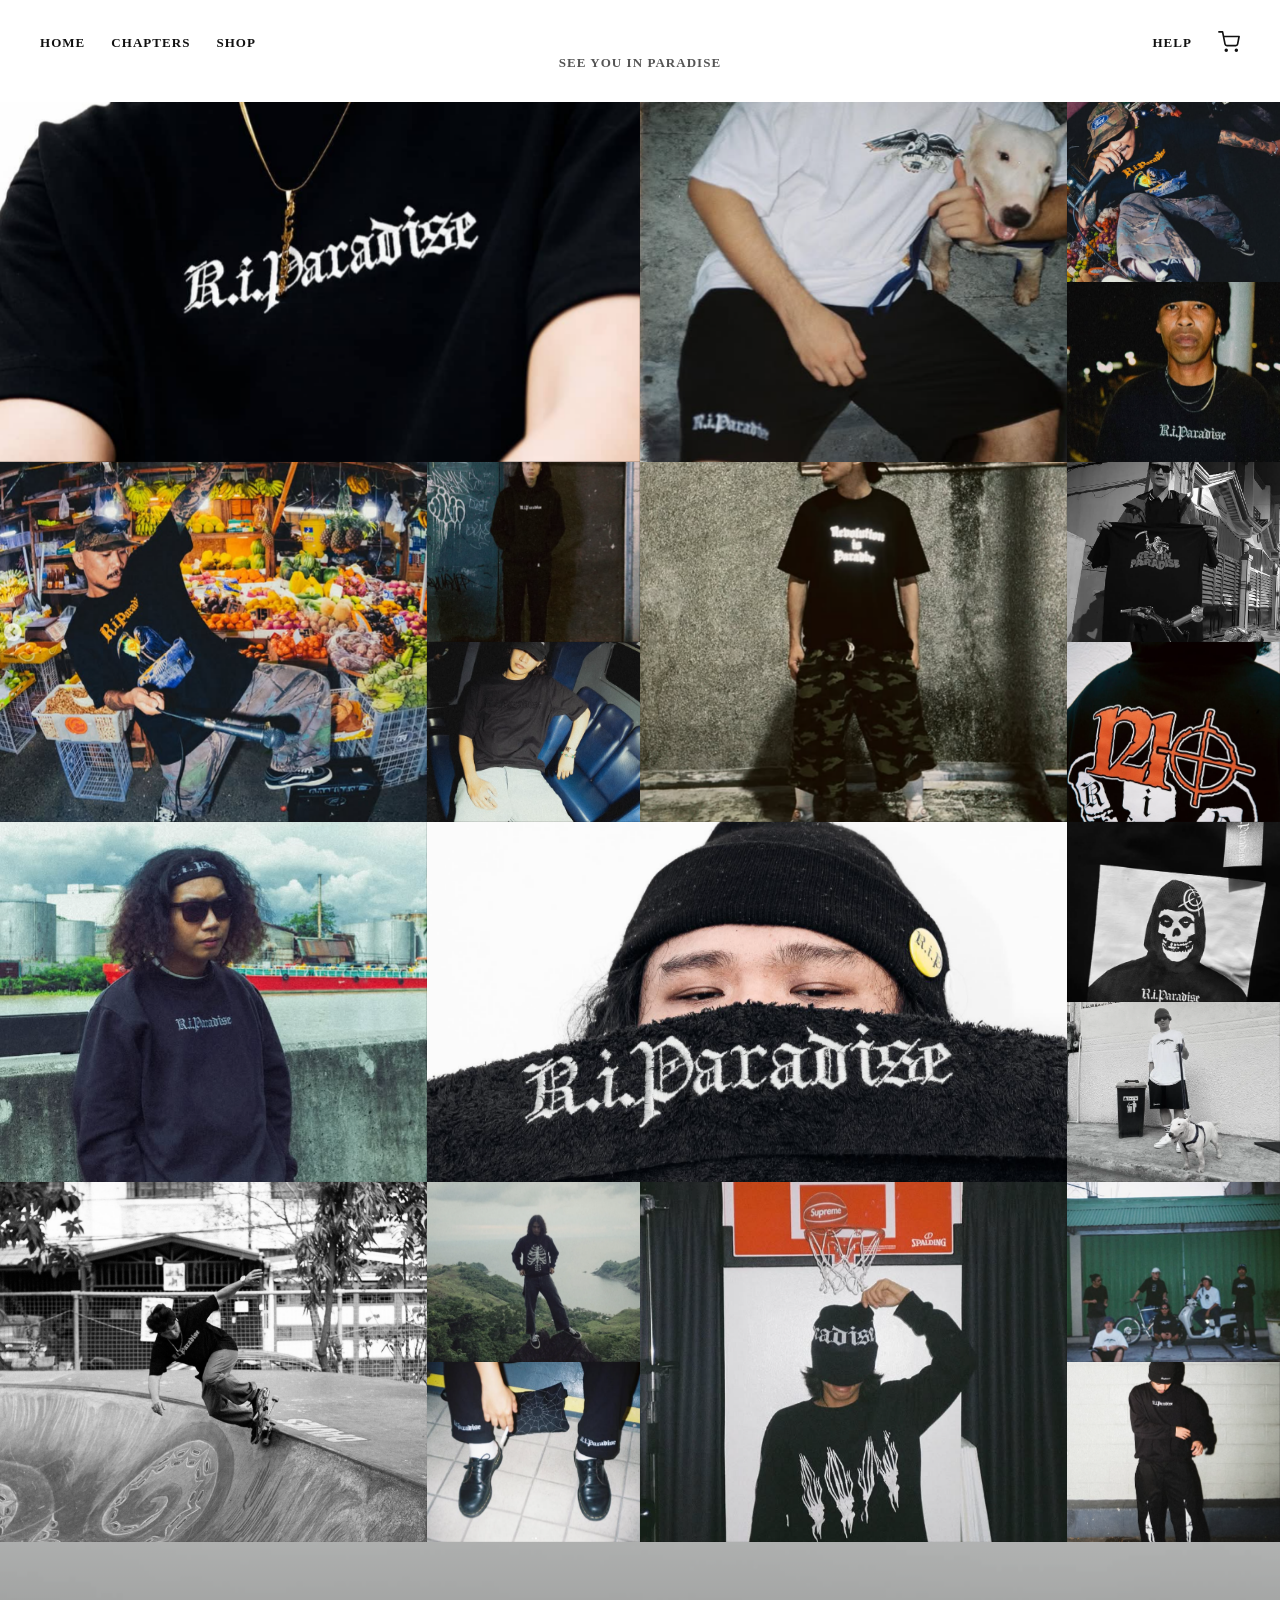
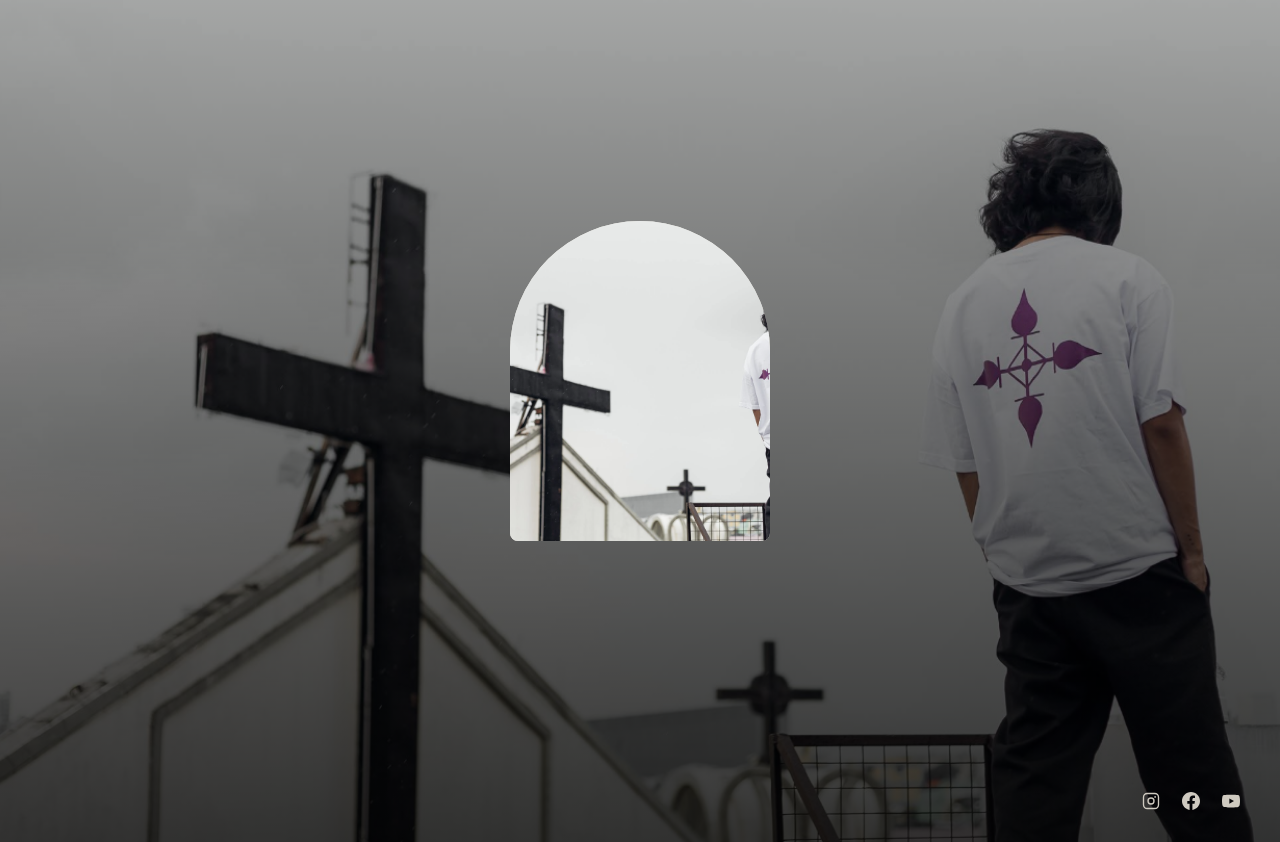
==== chapters.html @ 6c8a5e0b "Initial commit" ====
<!DOCTYPE html>
<html lang="en">
<head>
    <meta charset="UTF-8" />
    <meta name="viewport" content="width=device-width, initial-scale=1.0" />
    <title>CHAPTERS — R.I.PARADISE</title>
    <link rel="stylesheet" href="style.css" />
</head>
<body class="chapters-page">
    
    
    <!-- MANIFESTO -->
    <section class="chapters-manifesto" id="chapters-manifesto">
        <h2 class="chapters-manifesto-title" id="chapters-manifesto-title"></h2>
        <p class="chapters-manifesto-text" id="chapters-manifesto-text"></p>
    </section>
    
    <header class="site-header">
        <!-- Cart icon -->
        <a href="#cart" class="cart-link" aria-label="Cart">
            <svg width="22" height="22" viewBox="0 0 24 24" fill="none" stroke="currentColor" stroke-width="1.8" stroke-linecap="round" stroke-linejoin="round">
                <circle cx="9" cy="21" r="1"></circle>
                <circle cx="20" cy="21" r="1"></circle>
                <path d="M1 1h4l2.68 13.39a2 2 0 0 0 2 1.61h9.72a2 2 0 0 0 2-1.61L23 6H6"></path>
            </svg>
            <span class="cart-count"></span>
        </a>
        
        <!-- HELP (desktop only — before cart) -->
        <a href="help.html" class="help-link">HELP</a>
        
        <!-- Logo (hidden on this page via CSS) -->
        <a href="index.html" class="logo" id="logo"></a>
        
        <!-- Hamburger -->
        <button class="hamburger" id="hamburger" aria-label="Menu">
            <span></span>
            <span></span>
            <span></span>
        </button>
        
        <!-- Nav -->
        <nav class="nav" id="nav"></nav>
    </header>
    
    <main class="chapters-main">
        <div class="gallery-mosaic" id="gallery-mosaic"></div>
    </main>
    
    <!-- IG REEL + PICTURE SECTION -->
    <section class="chapters-media" id="chapters-media">
        <div class="chapters-media-reel" id="chapters-media-reel"></div>
        <div class="chapters-media-image" id="chapters-media-image"></div>
    </section>
    
    <!-- TIMELINE -->
    <section class="chapters-timeline" id="chapters-timeline">
        <div class="chapters-timeline-list" id="chapters-timeline-list"></div>
    </section>
    
    <!-- GALLERY LIGHTBOX -->
    <div class="modal-overlay" id="gallery-lightbox">
        <div class="modal gallery-lightbox-modal">
            <button class="modal-close" id="gallery-lightbox-close">×</button>
            <img id="gallery-lightbox-img" src="" alt="Chapter" />
        </div>
    </div>
    
    <!-- ====================== -->
    <!-- FOOTER THANK YOU       -->
    <!-- (tombstone rubbing)   -->
    <!-- ====================== -->
    <section class="footer-thanks" id="footer-thanks">
        <div class="ft-overlay"></div>
        
        <div class="ft-content">
            <div class="tombstone">
                <div class="tombstone-face">
                    <div class="tombstone-text">
                        <div class="ft-title" id="ft-title"></div>
                        <div class="ft-message" id="ft-message"></div>
                    </div>
                </div>
                <canvas class="tombstone-canvas" id="ft-canvas" width="230" height="270"></canvas>
            </div>
            
            <p class="ft-signature" id="ft-signature"></p>
        </div>
        
        <footer class="site-footer chapters-footer">
            <div class="socials" id="socials"></div>
        </footer>
    </section>
    
    <!-- CART DRAWER -->
    <div class="cart-overlay" id="cart-overlay"></div>
    <aside class="cart-drawer" id="cart-drawer">
        <div class="cart-drawer-header">
            <span class="cart-drawer-title">CART</span>
            <button class="cart-drawer-close" id="cart-drawer-close">×</button>
        </div>
        <div class="cart-items" id="cart-items"></div>
        <div class="cart-footer">
            <div class="cart-subtotal">
                <span>SUBTOTAL</span>
                <span id="cart-subtotal">—</span>
            </div>
            <a href="checkout.html" class="cart-checkout-btn">CHECKOUT</a>
        </div>
    </aside>
    
    <!-- SCROLL TO TOP -->
    <button class="scroll-top-btn" id="scroll-top-btn" aria-label="Back to top">
        <svg width="26" height="26" viewBox="0 0 24 24" fill="none" stroke="currentColor" stroke-width="1.8" stroke-linecap="round" stroke-linejoin="round">
            <line x1="12" y1="19" x2="12" y2="5"></line>
            <polyline points="5 12 12 5 19 12"></polyline>
        </svg>
        <span class="scroll-top-btn-label">TOP</span>
    </button>
    
    <!-- Toast -->
    <div class="toast" id="toast"></div>
    
    <script src="config.js"></script>
    <script src="cart.js"></script>
    <script src="app.js"></script>
</body>
</html>
---- style.css ----
/* ======================
RESET + BASE
====================== */
*, *::before, *::after {
    box-sizing: border-box;
    margin: 0;
    padding: 0;
}

html {
    scroll-behavior: smooth;
}

body {
    font-family: var(--font-body);
    background: var(--bg);
    color: var(--text);
    line-height: 1.4;
    -webkit-font-smoothing: antialiased;
    overflow-x: hidden;
    transition: opacity 0.4s ease-out;
}

body.page-exit {
    opacity: 0;
}

img {
    max-width: 100%;
    display: block;
}

a {
    color: inherit;
    text-decoration: none;
}

/* CSS Variables from config will be injected by JS */
:root {
    --bg: #f7f6f3;
    --text: #111;
    --muted: #555;
    --accent: #111;
    --border: #e5e4e0;
    --font-display: 'Arial Black', 'Helvetica Neue', Helvetica, Arial, sans-serif;
    --font-body: 'Helvetica Neue', Helvetica, Arial, sans-serif;
    --font-oldenglish: 'Times New Roman', Times, Georgia, serif;
}

/* ======================
HEADER (Centered Logo + Right Vertical Nav)
====================== */
.site-header {
    display: grid;
    grid-template-columns: 1fr auto 1fr;
    align-items: start;
    padding: 28px 40px 10px;
    position: relative;
    z-index: 100;
}

/* Logo - dead center */
.logo {
    justify-self: center;
    grid-column: 2;
    display: flex;
    align-items: center;
    justify-content: center;
}

.logo img {
    height: 150px;
    width: auto;
    transition: opacity 0.25s ease;
}

.logo:hover img {
    opacity: 0.7;
}

/* Nav - left side, horizontal */
.nav {
    justify-self: start;
    grid-column: 1;
    grid-row: 1;
    display: flex;
    flex-direction: row;
    align-items: center;
    gap: 26px;
    padding-top: 6px;
}

.nav a {
    font-family: var(--font-oldenglish);
    font-size: 13px;
    font-weight: 600;
    letter-spacing: 0.08em;
    text-transform: uppercase;
    position: relative;
    padding-bottom: 2px;
    transition: color 0.25s ease;
}

.nav a::after {
    content: "";
    position: absolute;
    left: 0;
    bottom: 0;
    width: 0;
    height: 1.5px;
    background: var(--text);
    transition: width 0.3s cubic-bezier(0.25, 0.8, 0.25, 1);
}

.nav a:hover::after {
    width: 100%;
}

/* ======================
LANDING
====================== */
.landing {
    flex: 1;
    display: flex;
    flex-direction: column;
    align-items: center;
    justify-content: flex-start;
    padding: 80px 20px 20px;
    min-height: 0;
    overflow: hidden;
}

.slideshow {
    position: relative;
    width: 100%;
    max-width: 420px;
    aspect-ratio: 1 / 1.15;
    overflow: hidden;
    background: transparent;
}

.slideshow img {
    position: absolute;
    inset: 0;
    width: 100%;
    height: 100%;
    object-fit: cover;
    opacity: 0;
    transition: opacity 0.9s ease;
}

.slideshow img.active {
    opacity: 1;
    z-index: 2;
}

.cta-wrapper {
    margin-top: 40px;     
    text-align: center;
}

.shop-now {
    display: inline-block;
    font-family: var(--font-oldenglish);
    font-size: 16px;
    letter-spacing: 0.14em;
    text-transform: uppercase;
    padding: 6px 0 10px;
    border: none;
    background: transparent;
    color: #888;
    position: relative;
    transition: color 0.3s ease;
}

.shop-now::after {
    content: "";
    position: absolute;
    left: 0;
    bottom: 0;
    width: 100%;
    height: 1px;
    background: #111;
    transform: scaleX(0);
    transform-origin: left center;
    transition: transform 0.35s cubic-bezier(0.25, 0.8, 0.25, 1);
}

.shop-now:hover {
    color: #111;
    background: none;
}

.shop-now:hover::after {
    transform: scaleX(1);
}

/* ======================
FOOTER
====================== */
.site-footer {
    padding: 20px 40px 28px;
}

.chapters-footer {
    position: absolute;
    left: 0;
    right: 0;
    bottom: 0;
    background: transparent;
}

.chapters-footer .socials a {
    color: #cfcac0;
}

.chapters-footer .socials a:hover {
    color: #ffffff;
}

.socials {
    display: flex;
    justify-content: flex-end;
    gap: 22px;
    flex-wrap: wrap;
}

.socials a {
    font-size: 11px;
    font-weight: 600;
    letter-spacing: 0.1em;
    text-transform: uppercase;
    color: var(--muted);
    transition: color 0.25s ease;
}

.socials a:hover {
    color: var(--text);
}

/* ======================
PAGE TRANSITION (smooth)
====================== */
body {
    opacity: 1;
    transition: opacity 0.35s ease;
}

body.fade-out {
    opacity: 0;
}

/* ======================
STORE PAGE
====================== */
.store-page {
    max-width: 1000px;  
    margin: 0 auto;
    padding: 20px 30px 80px;
}
.page-title {
    font-family: var(--font-display);
    font-size: 28px;
    letter-spacing: 0.15em;
    text-align: center;
    margin-bottom: 50px;
    text-transform: uppercase;
}

.product-grid {
    display: grid;
    grid-template-columns: repeat(2, 1fr);
    gap: 40px 30px;
}

.product-card {
    cursor: pointer;
}

.product-info {
    text-align: center;
}

.product-name {
    font-family: var(--font-oldenglish);
    font-size: 14px;
    font-weight: 600;
    letter-spacing: 0.06em;
    text-transform: uppercase;
    margin-bottom: 6px;
}

.product-price {
    font-size: 14px;
    color: var(--muted);
}

/* ===== PRODUCT IMAGE HOVER / TAP ===== */
.product-image-wrap {
    position: relative;
    width: 100%;
    aspect-ratio: 1 / 1;
    overflow: hidden;
    margin-bottom: 16px;
    background: transparent;
}

.product-image-wrap .product-image {
    position: absolute;
    inset: 0;
    width: 100%;
    height: 100%;
    object-fit: cover;
    transition: opacity 0.4s ease;
}

.product-image-wrap .primary {
    opacity: 1;
    z-index: 1;
}

.product-image-wrap .secondary {
    opacity: 0;
    z-index: 2;
}

/* Desktop hover */
@media (hover: hover) and (pointer: fine) {
    .product-card:hover .product-image-wrap.has-hover .primary {
        opacity: 0;
    }
    .product-card:hover .product-image-wrap.has-hover .secondary {
        opacity: 1;
    }
}

/* Mobile tap */
.product-image-wrap.show-secondary .primary {
    opacity: 0;
}
.product-image-wrap.show-secondary .secondary {
    opacity: 1;
}

/* ======================
MODAL BASE
====================== */
.modal-overlay {
    position: fixed;
    inset: 0;
    background: rgba(0, 0, 0, 0.5);
    display: flex;
    align-items: center;
    justify-content: center;
    z-index: 1000;
    opacity: 0;
    visibility: hidden;
    transition: opacity 0.3s ease, visibility 0.3s ease;
    padding: 20px;
}

.modal-overlay.active {
    opacity: 1;
    visibility: visible;
}

.modal {
    background: var(--bg);
    position: relative;
    max-height: 90vh;
    overflow-y: auto;
    transform: translateY(18px);
    transition: transform 0.35s cubic-bezier(0.25, 0.8, 0.25, 1);
}

.modal-overlay.active .modal {
    transform: translateY(0);
}

.modal-close {
    position: absolute;
    top: 14px;
    right: 18px;
    background: none;
    border: none;
    font-size: 28px;
    cursor: pointer;
    line-height: 1;
    color: var(--text);
    z-index: 10;
    transition: opacity 0.2s ease;
}

.modal-close:hover {
    opacity: 0.55;
}

/* ======================
PRODUCT DETAIL MODAL
====================== */
.product-modal {
    width: 100%;
    max-width: 920px;
    padding: 50px 40px 40px;
}

.product-detail {
    display: grid;
    grid-template-columns: 1fr 1fr;
    gap: 50px;
    align-items: start;
}

.product-detail-image img {
    width: 100%;
    display: block;
}

.product-detail-info {
    padding-top: 10px;
}

.pd-brand {
    font-family: var(--font-display);
    font-size: 22px;
    letter-spacing: 0.04em;
    margin-bottom: 6px;
}

.pd-name {
    font-family: var(--font-display);
    font-size: 20px;
    letter-spacing: 0.04em;
    text-transform: uppercase;
    margin-bottom: 18px;
    line-height: 1.25;
}

.pd-price {
    font-size: 18px;
    margin-bottom: 22px;
}

.pd-size-wrapper {
    margin-bottom: 18px;
}

.pd-size {
    width: 140px;
    padding: 10px 12px;
    font-size: 14px;
    border: 1px solid #ccc;
    background: #fff;
    cursor: pointer;
    appearance: none;
    background-image: url("data:image/svg+xml,%3Csvg xmlns='http://www.w3.org/2000/svg' width='12' height='8' viewBox='0 0 12 8'%3E%3Cpath fill='%23333' d='M1 1l5 5 5-5'/%3E%3C/svg%3E");
    background-repeat: no-repeat;
    background-position: right 12px center;
}

.pd-add-to-cart {
    display: block;
    width: 100%;
    max-width: 220px;
    padding: 14px 20px;
    background: #111;
    color: #fff;
    border: none;
    font-family: var(--font-body);
    font-size: 13px;
    font-weight: 700;
    letter-spacing: 0.12em;
    text-transform: uppercase;
    cursor: pointer;
    transition: background 0.25s ease, transform 0.2s ease;
    margin-bottom: 16px;
}

.pd-add-to-cart:hover {
    background: #333;
}

.pd-size-chart-btn {
    display: inline-block;
    background: none;
    border: none;
    font-size: 13px;
    font-weight: 600;
    letter-spacing: 0.06em;
    text-decoration: underline;
    cursor: pointer;
    color: var(--text);
    margin-bottom: 28px;
    padding: 0;
    transition: opacity 0.2s ease;
}

.pd-size-chart-btn:hover {
    opacity: 0.6;
}

.pd-description {
    font-size: 13px;
    line-height: 1.55;
    color: var(--muted);
    max-width: 320px;
    text-transform: uppercase;
    letter-spacing: 0.03em;
}

/* ======================
SIZE CHART MODAL
====================== */
.size-modal {
    width: 100%;
    max-width: 560px;
    padding: 40px 32px 32px;
}

.modal-title {
    font-family: var(--font-display);
    font-size: 16px;
    letter-spacing: 0.1em;
    text-transform: uppercase;
    margin-bottom: 24px;
    text-align: center;
}

.size-chart-table {
    width: 100%;
    border-collapse: collapse;
    font-size: 13px;
    margin-bottom: 24px;
}

.size-chart-table th,
.size-chart-table td {
    padding: 11px 8px;
    text-align: center;
    border-bottom: 1px solid var(--border);
}

.size-chart-table th {
    font-weight: 700;
    letter-spacing: 0.05em;
    text-transform: uppercase;
    font-size: 11px;
}

.size-chart-table th:nth-child(2) { color: #c0392b; }
.size-chart-table th:nth-child(3) { color: #2980b9; }
.size-chart-table th:nth-child(4) { color: #27ae60; }

.size-chart-image img {
    width: 100%;
    max-width: 420px;
    margin: 0 auto;
    display: block;
}

/* ======================
HAMBURGER + MOBILE NAV
====================== */
.hamburger {
    display: none;
    flex-direction: column;
    justify-content: space-between;
    width: 24px;
    height: 18px;
    cursor: pointer;
    z-index: 200;
    background: none;
    border: none;
    padding: 0;
}

.hamburger span {
    display: block;
    width: 100%;
    height: 2px;
    background: var(--text);
    transition: all 0.3s ease;
}

.hamburger.active span:nth-child(1) {
    transform: translateY(8px) rotate(45deg);
}

.hamburger.active span:nth-child(2) {
    opacity: 0;
}

.hamburger.active span:nth-child(3) {
    transform: translateY(-8px) rotate(-45deg);
}

/* Cart icon — top right */
.cart-link {
    position: relative;
    grid-column: 3;
    grid-row: 1;
    justify-self: end;
    display: flex;
    align-items: center;
    padding-top: 3px;
    transition: opacity 0.25s ease;
}

.cart-link:hover {
    opacity: 0.6;
}

/* Cart badge count */
.cart-count {
    position: absolute;
    top: -6px;
    right: -10px;
    min-width: 16px;
    height: 16px;
    padding: 0 4px;
    border-radius: 999px;
    background: var(--text);
    color: var(--bg);
    font-size: 10px;
    font-weight: 700;
    display: none;
    align-items: center;
    justify-content: center;
}

.cart-count.show {
    display: flex;
}

/* ======================
LANDING PAGE - NO SCROLL
====================== */
.landing-page {
    height: 100vh;
    overflow: hidden;
    display: flex;
    flex-direction: column;
}

/* Right vertical nav */
.side-nav {
    position: fixed;
    top: 40px;
    right: 40px;
    display: flex;
    flex-direction: column;
    align-items: flex-end;
    gap: 16px;
    z-index: 100;
}

.side-nav a {
    font-family: var(--font-body);
    font-size: 13px;
    font-weight: 600;
    letter-spacing: 0.08em;
    text-transform: uppercase;
    position: relative;
    padding-bottom: 2px;
    transition: color 0.25s ease;
}

.side-nav a::after {
    content: "";
    position: absolute;
    left: 0;
    bottom: 0;
    width: 0;
    height: 1.5px;
    background: var(--text);
    transition: width 0.3s cubic-bezier(0.25, 0.8, 0.25, 1);
}

.side-nav a:hover::after {
    width: 100%;
}

/* Bottom bar */
.bottom-bar {
    display: flex;
    justify-content: space-between;
    align-items: center;
    padding: 20px 40px 28px;
    flex-shrink: 0;
}

.bottom-logo {
    display: none;
}

.bottom-logo img {
    height: 36px;
    width: auto;
    transition: opacity 0.25s ease;
}

.bottom-logo:hover img {
    opacity: 0.7;
}

.bottom-bar .socials {
    margin-left: auto;
}

/* ======================
CART DRAWER
====================== */
.cart-overlay {
    position: fixed;
    inset: 0;
    background: rgba(0, 0, 0, 0.4);
    opacity: 0;
    visibility: hidden;
    transition: opacity 0.3s ease, visibility 0.3s ease;
    z-index: 900;
}

.cart-overlay.open {
    opacity: 1;
    visibility: visible;
}

.cart-drawer {
    position: fixed;
    top: 0;
    right: 0;
    width: min(420px, 100vw);
    height: 100vh;
    background: var(--bg);
    border-left: 1px solid var(--border);
    z-index: 950;
    display: flex;
    flex-direction: column;
    transform: translateX(100%);
    transition: transform 0.35s cubic-bezier(0.25, 0.8, 0.25, 1);
}

.cart-drawer.open {
    transform: translateX(0);
}

.cart-drawer-header {
    display: flex;
    justify-content: space-between;
    align-items: center;
    padding: 20px 24px;
    border-bottom: 1px solid var(--border);
}

.cart-drawer-title {
    font-family: var(--font-display);
    font-size: 16px;
    letter-spacing: 0.12em;
}

.cart-drawer-close {
    background: none;
    border: none;
    font-size: 26px;
    line-height: 1;
    cursor: pointer;
    color: var(--text);
    transition: opacity 0.2s ease;
}

.cart-drawer-close:hover {
    opacity: 0.55;
}

.cart-items {
    flex: 1;
    overflow-y: auto;
    padding: 20px 24px;
    display: flex;
    flex-direction: column;
    gap: 18px;
}

.cart-empty {
    text-align: center;
    font-size: 13px;
    letter-spacing: 0.08em;
    color: var(--muted);
    text-transform: uppercase;
    margin-top: 40px;
}

.cart-item {
    display: flex;
    gap: 14px;
    align-items: flex-start;
}

.cart-item img {
    width: 72px;
    height: 72px;
    object-fit: contain;
    border: 1px solid var(--border);
}

.cart-item-info {
    flex: 1;
}

.cart-item-name {
    font-size: 12px;
    font-weight: 700;
    letter-spacing: 0.06em;
    text-transform: uppercase;
    margin-bottom: 4px;
}

.cart-item-meta {
    font-size: 12px;
    color: var(--muted);
    margin-bottom: 10px;
}

.cart-item-row {
    display: flex;
    justify-content: space-between;
    align-items: center;
}

.qty-controls {
    display: flex;
    align-items: center;
    gap: 10px;
    border: 1px solid var(--border);
    padding: 4px 10px;
}

.qty-controls button {
    background: none;
    border: none;
    font-size: 14px;
    cursor: pointer;
    color: var(--text);
}

.qty-controls span {
    min-width: 14px;
    text-align: center;
    font-size: 12px;
    font-weight: 700;
}

.cart-item-price {
    font-size: 12px;
    font-weight: 600;
}

.cart-item-remove {
    background: none;
    border: none;
    font-size: 11px;
    text-decoration: underline;
    color: var(--muted);
    cursor: pointer;
    padding: 0;
    margin-top: 8px;
    transition: color 0.2s ease;
}

.cart-item-remove:hover {
    color: var(--text);
}

.cart-footer {
    border-top: 1px solid var(--border);
    padding: 20px 24px;
}

.cart-subtotal {
    display: flex;
    justify-content: space-between;
    font-size: 13px;
    font-weight: 700;
    letter-spacing: 0.08em;
    text-transform: uppercase;
    margin-bottom: 16px;
}

.cart-checkout-btn {
    display: block;
    width: 100%;
    padding: 15px 20px;
    background: #111;
    color: #fff;
    text-align: center;
    font-size: 13px;
    font-weight: 700;
    letter-spacing: 0.12em;
    text-transform: uppercase;
    transition: background 0.25s ease;
}

.cart-checkout-btn:hover {
    background: #333;
}

/* ======================
CHECKOUT PAGE
====================== */
.checkout-header {
    display: flex;
    justify-content: space-between;
    align-items: center;
    padding: 24px 40px;
}

.back-link {
    font-size: 12px;
    font-weight: 600;
    letter-spacing: 0.08em;
    text-transform: uppercase;
    color: var(--muted);
    transition: color 0.2s ease;
}

.back-link:hover {
    color: var(--text);
}

.checkout-title {
    font-family: var(--font-display);
    font-size: 26px;
    letter-spacing: 0.12em;
    text-transform: uppercase;
    margin-bottom: 34px;
}

.checkout-layout {
    max-width: 1000px;
    margin: 0 auto;
    padding: 10px 40px 80px;
    display: grid;
    grid-template-columns: 1.2fr 0.8fr;
    gap: 60px;
    align-items: start;
}

.co-section {
    margin-bottom: 34px;
}

.co-heading {
    font-size: 13px;
    font-weight: 700;
    letter-spacing: 0.1em;
    text-transform: uppercase;
    margin-bottom: 14px;
}

.co-input {
    width: 100%;
    padding: 13px 14px;
    font-size: 14px;
    font-family: var(--font-body);
    border: 1px solid var(--border);
    background: var(--bg);
    color: var(--text);
    margin-bottom: 12px;
    transition: border-color 0.2s ease;
}

.co-input:focus {
    outline: none;
    border-color: var(--text);
}

.co-input.invalid {
    border-color: #c0392b;
}

.co-row {
    display: grid;
    grid-template-columns: 1fr 1fr;
    gap: 12px;
}

.co-payments {
    display: flex;
    flex-direction: column;
    gap: 10px;
}

.co-delivery-banner {
    background: var(--bg-2, #f6f5f2);
    border: 1px solid var(--border);
    border-radius: 8px;
    padding: 14px 16px;
}

.co-courier-list {
    display: flex;
    gap: 16px;
    margin-bottom: 8px;
}

.co-courier {
    display: flex;
    align-items: center;
    gap: 8px;
}

.co-courier-name {
    font-size: 13px;
    font-weight: 500;
}

.co-delivery-note {
    font-size: 12.5px;
    color: var(--muted);
    margin: 0;
    line-height: 1.5;
}

.co-payment {
    display: flex;
    align-items: center;
    gap: 12px;
    border: 1px solid var(--border);
    padding: 14px 16px;
    cursor: pointer;
    transition: border-color 0.2s ease;
}

.co-payment input {
    accent-color: #111;
}

.co-payment.selected {
    border-color: var(--text);
}

.co-payment {
    display: flex;
    align-items: center;
    gap: 10px;
}

.co-payment-label {
    font-size: 13px;
    font-weight: 700;
    letter-spacing: 0.08em;
}

.co-qr-box {
    margin-top: 16px;
    border: 1px solid var(--border);
    padding: 20px;
    text-align: center;
}

.co-qr-image img {
    width: 220px;
    margin: 0 auto 14px;
}

.co-qr-note,
.co-cod-note {
    font-size: 12px;
    line-height: 1.6;
    color: var(--muted);
    text-transform: uppercase;
    letter-spacing: 0.04em;
}

.co-cod-note {
    margin-top: 16px;
}

.co-summary {
    border: 1px solid var(--border);
    padding: 24px;
    position: sticky;
    top: 24px;
}

.co-items {
    display: flex;
    flex-direction: column;
    gap: 16px;
    margin-bottom: 20px;
    max-height: 320px;
    overflow-y: auto;
    padding-top: 10px;
}

.co-item {
    display: flex;
    gap: 12px;
    align-items: center;
}

.co-item-img {
    position: relative;
}

.co-item-img img {
    width: 56px;
    height: 56px;
    object-fit: contain;
    border: 1px solid var(--border);
}

.co-item-qty {
    position: absolute;
    top: -7px;
    right: -7px;
    min-width: 18px;
    height: 18px;
    padding: 0 4px;
    border-radius: 999px;
    background: var(--text);
    color: var(--bg);
    font-size: 10px;
    font-weight: 700;
    display: flex;
    align-items: center;
    justify-content: center;
}

.co-item-info {
    flex: 1;
}

.co-item-name {
    font-size: 12px;
    font-weight: 700;
    letter-spacing: 0.05em;
    text-transform: uppercase;
}

.co-item-meta {
    font-size: 11px;
    color: var(--muted);
}

.co-item-price {
    font-size: 12px;
    font-weight: 600;
}

.co-totals {
    border-top: 1px solid var(--border);
    padding-top: 16px;
    margin-bottom: 20px;
}

.co-total-row {
    display: flex;
    justify-content: space-between;
    font-size: 13px;
    margin-bottom: 8px;
}

.co-total-row.muted {
    color: var(--muted);
    font-size: 12px;
}

.co-total-row.total {
    font-weight: 700;
    letter-spacing: 0.06em;
    text-transform: uppercase;
    margin-bottom: 0;
}

.co-place-order {
    width: 100%;
    padding: 16px 20px;
    background: #111;
    color: #fff;
    border: none;
    font-size: 13px;
    font-weight: 700;
    letter-spacing: 0.12em;
    text-transform: uppercase;
    cursor: pointer;
    transition: background 0.25s ease;
}

.co-place-order:hover {
    background: #333;
}

/* ======================
CHECKOUT: SUCCESS MODAL
====================== */
.success-modal {
    width: 100%;
    max-width: 480px;
    padding: 50px 36px 36px;
    text-align: center;
}

.success-order-num {
    font-family: var(--font-display);
    font-size: 18px;
    letter-spacing: 0.1em;
    margin-bottom: 10px;
}

.success-total {
    font-size: 14px;
    font-weight: 700;
    letter-spacing: 0.06em;
    text-transform: uppercase;
    margin-bottom: 22px;
}

.success-instructions {
    font-size: 12px;
    line-height: 1.7;
    color: var(--muted);
    text-transform: uppercase;
    letter-spacing: 0.03em;
    margin-bottom: 28px;
}

.success-qr {
    width: 180px;
    margin: 0 auto 14px;
}

/* ======================
SUCCESS BACK LINK — BREATHING ARROW ONLY
====================== */
.success-back-link {
    display: inline-flex;
    flex-direction: column;
    align-items: center;
    margin: 14px auto 0;
    text-decoration: none;
    cursor: pointer;
    color: var(--muted);
    transition: color 0.25s ease;
}

.success-back-link .back-text {
    font-size: 12px;
    font-weight: 600;
    letter-spacing: 0.08em;
    text-transform: uppercase;
    line-height: 1.2;
}

.success-back-link .back-line {
    position: relative;
    display: block;
    width: 100%;
    height: 14px;
    margin-top: 2px;
    overflow: hidden;
}

.success-back-link .back-arrow {
    position: absolute;
    top: 50%;
    left: 0;
    font-size: 13px;
    font-weight: 700;
    line-height: 1;
    transform: translateY(-50%);
    animation: backArrowBreathe 2.6s ease-in-out infinite;
    pointer-events: none;
}

.success-back-link:hover {
    color: var(--text);
}

@keyframes backArrowBreathe {
    0%   { left: 0; }
    50%  { left: calc(100% - 12px); }
    100% { left: 0; }
}

/* ======================
TOAST NOTIFICATION
====================== */
.toast {
    position: fixed;
    bottom: 32px;
    left: 50%;
    transform: translateX(-50%) translateY(16px);
    background: #111;
    color: #fff;
    padding: 14px 26px;
    font-size: 12px;
    font-weight: 700;
    letter-spacing: 0.1em;
    text-transform: uppercase;
    border-radius: 3px;
    opacity: 0;
    visibility: hidden;
    transition: opacity 0.3s ease, transform 0.3s ease, visibility 0.3s ease;
    z-index: 2000;
    white-space: nowrap;
}

.toast.show {
    opacity: 1;
    visibility: visible;
    transform: translateX(-50%) translateY(0);
}

/* ======================
GIANT WATERMARK — EVERY PAGE
====================== */
body::before {
    content: "";
    position: fixed;
    inset: 0;
    background: url("assets/rip1.png") center center no-repeat;
    background-size: min(94vw, 1200px) auto;
    opacity: 0.06;
    pointer-events: none;
    z-index: -1;
}

.landing-page .landing,
.landing-page .bottom-bar {
    position: relative;
    z-index: 1;
}

/* ======================
STORE: 
====================== */
.site-header .logo {
    display: none;
}

/* ======================
RESPONSIVE — ALL BREAKPOINTS
====================== */
@media (max-width: 800px) {
    .checkout-layout {
        grid-template-columns: 1fr;
        gap: 40px;
        padding: 10px 20px 60px;
    }
    
    .checkout-header {
        padding: 18px 20px;
    }
    
    .co-summary {
        position: static;
    }
    
    .product-detail {
        grid-template-columns: 1fr;
        gap: 30px;
    }
    
    .product-modal {
        padding: 40px 24px 30px;
    }
    
    .pd-add-to-cart {
        max-width: 100%;
    }
}

@media (max-width: 780px) {
    .product-detail {
        grid-template-columns: 1fr;
        gap: 30px;
    }
    
    .product-modal {
        padding: 40px 24px 30px;
    }
    
    .pd-add-to-cart {
        max-width: 100%;
    }
}

/* ======================
IPAD SIZES
====================== */

@media (min-width: 701px) and (max-width: 900px) {
    .landing {
        padding: 300px 20px 20px;
    }
    
    .slideshow {
        max-width: 360px;
    }
    
    .cta-wrapper {
        margin-top: 100px;
    }
}

@media (min-width: 901px) and (max-width: 1024px) {
    .landing {
        padding: 450px 20px 20px;
    }
    
    .slideshow {
        max-width: 400px;
    }
    
    .cta-wrapper {
        margin-top: 150px;
    }
}

@media (max-width: 700px) {
    
    /* Header layout */
    .site-header {
        display: flex;
        flex-direction: row;
        justify-content: space-between;
        align-items: center;
        padding: 18px 20px;
        position: relative;
    }
    
    /* Logo */
    .logo {
        justify-self: center;
        grid-column: unset;
        display: flex;
        align-items: center;
        justify-content: center;
        height: 160px;
    }
    
    .logo img {
        height: 100%;
        width: auto;
        max-height: 160px;
        object-fit: contain;
    }
    
    /* Hamburger */
    .hamburger {
        display: flex;
        position: absolute;
        top: 18px;
        left: 20px;
    }
    
    /* Cart link */
    .cart-link {
        position: absolute;
        top: 18px;
        right: 20px;
    }
    
    /* Mobile dropdown nav */
    .nav {
        position: fixed;
        top: 0;
        left: 0;
        width: 100vw;
        max-width: 100%;
        height: 50vh;
        background: #111;
        border-bottom: none;
        padding: 80px 20px 30px;
        flex-direction: column;
        align-items: center;
        justify-content: center;
        gap: 22px;
        z-index: 150;
        transform: translateY(-100%);
        transition: transform 0.35s ease;
        overflow: hidden;
    }
    
    .nav::after {
        content: "";
        position: absolute;
        inset: 0;
        background: var(--nav-bg-image, none) center center / cover no-repeat;
        opacity: var(--nav-image-opacity, 1);
        z-index: 0;
        pointer-events: none;
    }
    
    .nav::before {
        content: "";
        position: absolute;
        inset: 0;
        background: rgba(0, 0, 0, var(--nav-overlay, 0.45));
        z-index: 1;
        pointer-events: none;
    }
    
    .nav a {
        position: relative;
        z-index: 2;
        color: #fff;
        font-size: 15px;
        letter-spacing: 0.12em;
    }
    
    .nav a::after {
        background: #fff;
    }
    
    .nav.open {
        transform: translateY(0);
    }
    
    /* ===== LANDING MOBILE ===== */
    .landing {
        padding: 200px 20px 20px;  
    }
    
    .slideshow {
        max-width: 340px;
        margin-top: 0;
    }
    
    .cta-wrapper {
        margin-top: 150px;
    }
    
    .shop-now {
        font-size: 15px;
        letter-spacing: 0.12em;
        padding: 5px 0 9px;
    }
    
    /* ===== STORE PAGE ===== */
    .product-grid {
        grid-template-columns: 1fr;
        gap: 36px;
    }
    
    .store-page {
        padding: 10px 20px 60px;
    }
    
    .page-title {
        font-size: 22px;
        margin-bottom: 36px;
    }
    
    /* Side nav */
    .side-nav {
        top: 24px;
        right: 20px;
        gap: 12px;
    }
    
    .side-nav a {
        font-size: 12px;
    }
    
    /* Bottom bar */
    .bottom-bar {
        padding: 16px 20px 22px;
    }
    
    .bottom-logo img {
        height: 28px;
    }
    
    .socials {
        gap: 16px;
    }
}

/* ======================
CHAPTERS — FULL-BLEED MOSAIC GALLERY (scrollable)
====================== */
.chapters-page {
    overflow-x: hidden;
}

.chapters-page .site-header {
    position: absolute;
    top: 0;
    left: 0;
    right: 0;
    background: transparent;
    z-index: 100;
}

.chapters-main {
    width: 100%;
    padding: 0;
    overflow: visible;
}

.gallery-mosaic {
    display: grid;
    width: 100%;
    grid-template-columns: repeat(6, 1fr);  
    grid-auto-rows: 180px;
    grid-auto-flow: dense;
    gap: 0;
    background: var(--bg);
}

.gallery-item {
    position: relative;
    overflow: hidden;
    cursor: pointer;
    background: #111;
    transform-style: preserve-3d;
    perspective: 800px;
}

.gallery-item img {
    width: 100%;
    height: 100%;
    object-fit: cover;
    display: block;
    transition: transform 0.45s cubic-bezier(0.25, 0.8, 0.25, 1),
    filter 0.35s ease;
    will-change: transform;
}

.gallery-mosaic {
    margin: 0;
    padding: 0;
}

.chapters-media {
    margin: 0;
    padding: 0;
}

/* Size spans */
.gallery-item.size-large {
    grid-column: span 3; 
    grid-row: span 2;     
}
.gallery-item.size-medium {
    grid-column: span 2;
    grid-row: span 2;     
}
.gallery-item.size-small {
    grid-column: span 1;
    grid-row: span 1;    
}

/* Hover tilt */
@media (hover: hover) and (pointer: fine) {
    .gallery-item:hover img {
        filter: brightness(1.05);
    }
    .gallery-item.is-tilting img {
        transition: transform 0.08s ease-out;
    }
}

/* Lightbox */
.gallery-lightbox-modal {
    background: transparent;
    max-width: min(92vw, 1100px);
    max-height: 92vh;
    padding: 0;
    box-shadow: none;
    display: flex;
    align-items: center;
    justify-content: center;
}

.gallery-lightbox-modal img {
    max-width: 100%;
    max-height: 88vh;
    width: auto;
    height: auto;
    object-fit: contain;
    border-radius: 2px;
}

#gallery-lightbox .modal-close {
    color: #fff;
    text-shadow: 0 1px 4px rgba(0,0,0,0.6);
    top: 10px;
    right: 14px;
    font-size: 32px;
}

#gallery-lightbox.modal-overlay {
    background: rgba(0, 0, 0, 0.88);
}

/* Black header elements — chapters page only */
.chapters-page .nav a {
    color: #111111;
}
.chapters-page .nav a::after {
    background: #111111;
}

.chapters-page .hamburger span {
    background: #111111;
}

.chapters-page .cart-link {
    color: #111111;
}

.chapters-page .cart-count {
    background: #111111;
    color: #ffffff;
}

/* ===== Tablet ===== */
@media (max-width: 900px) {
    .gallery-mosaic {
        grid-template-columns: repeat(4, 1fr);
        grid-auto-rows: 160px;
    }
    
    .gallery-item.size-large {
        grid-column: span 2;
        grid-row: span 2;
    }
    .gallery-item.size-medium {
        grid-column: span 2;
        grid-row: span 2;
    }
    .gallery-item.size-small {
        grid-column: span 1;
        grid-row: span 1;
    }
}

/* ===== Mobile ===== */
@media (max-width: 500px) {
    .gallery-mosaic {
        grid-template-columns: repeat(2, 1fr);
        grid-auto-rows: 180px;
        gap: 2px;
    }
    
    .gallery-item.size-large {
        grid-column: span 2;
        grid-row: span 2;
    }
    .gallery-item.size-medium,
    .gallery-item.size-small {
        grid-column: span 1;
        grid-row: span 1;
    }
}

@media (min-width: 701px) and (max-width: 1024px) and (orientation: landscape) {
    .chapters-main {
        height: calc(100vh - 90px);
        overflow: hidden;
    }
    .gallery-mosaic {
        grid-template-columns: repeat(12, 1fr);
        grid-auto-rows: minmax(0, 1fr);
        height: 100%;
        gap: 0;
    }
    .gallery-item.size-large {
        grid-column: span 4;
        grid-row: span 3;
    }
    .gallery-item.size-medium {
        grid-column: span 3;
        grid-row: span 2;
    }
    .gallery-item.size-small {
        grid-column: span 2;
        grid-row: span 2;
    }
}

/* ======================
CHAPTERS MEDIA — IG REEL + PICTURE
====================== */
.chapters-media {
    display: grid;
    grid-template-columns: 360px 1fr;
    width: 100%;
    margin: 0;
    padding: 0;
    gap: 0;
    align-items: start;         
    background: #000;
    line-height: 0;
}

.chapters-media-reel {
    position: relative;
    width: 100%;
    overflow: hidden;
    background: #000;
}

.chapters-media-reel .instagram-media {
    margin: 0 !important;
    min-width: 0 !important;
    width: 100% !important;
    max-width: 100% !important;
    background: #000 !important;
    border: none !important;
    border-radius: 0 !important;
    box-shadow: none !important;
}

.chapters-media-image {
    position: relative;
    width: 100%;
    overflow: hidden;
    background: #111;
}

.chapters-media-image img {
    position: absolute;
    inset: 0;               
    width: 100%;
    height: 100%;
    object-fit: cover;
    object-position: center;  
    display: block;
}

@media (max-width: 700px) {
    .chapters-media {
        grid-template-columns: 1fr;
    }
    .chapters-media-image {
        height: auto !important;  
        min-height: 320px;
    }
}

@media (max-width: 700px) and (max-height: 760px) {
    .landing {
        padding: 180px 20px 20px;
    }
    
    .slideshow {
        max-width: 260px;
    }
    
    .cta-wrapper {
        margin-top: 60px;
    }
}

@media (max-width: 700px) and (min-height: 761px) and (max-height: 900px) {
    .landing {
        padding: 200px 20px 20px;
    }
    
    .slideshow {
        max-width: 300px;
    }
    
    .cta-wrapper {
        margin-top: 90px;
    }
}

/* ======================
CHAPTERS MANIFESTO
====================== */
.chapters-manifesto {
    text-align: center;
    padding: 32px 24px 28px;
    max-width: 640px;
    margin: 0 auto;
}

.chapters-manifesto-title {
    font-family: var(--font-oldenglish);
    font-size: clamp(22px, 4vw, 32px);
    font-weight: 600;
    letter-spacing: 0.14em;
    text-transform: uppercase;
    color: #111;
    margin: 0 0 20px;
    line-height: 1.2;
}

.chapters-manifesto-text {
    font-family: var(--font-oldenglish);
    font-size: 13px;
    font-weight: 600;
    line-height: 1.7;
    letter-spacing: 0.08em;
    color: var(--muted);
    margin: 0;
    text-transform: uppercase;
}

/* ======================
CHAPTERS TIMELINE (Layout A)
====================== */
.chapters-timeline {
    padding: 40px 24px 80px;
    max-width: 480px;
    margin: 0 auto;
}

.chapters-timeline-list {
    display: flex;
    flex-direction: column;
    gap: 28px;
}

.chapters-timeline-item {
    display: grid;
    grid-template-columns: 64px 16px 1fr;
    align-items: baseline;
    gap: 0;
}

.chapters-timeline-year {
    font-family: var(--font-oldenglish);
    font-size: 13px;
    font-weight: 600;
    letter-spacing: 0.08em;
    text-transform: uppercase;
    color: #111;
    text-align: right;
}

.chapters-timeline-dot {
    width: 16px;
    display: flex;
    justify-content: center;
    align-items: center;
}

.chapters-timeline-dot::before {
    content: "";
    width: 5px;
    height: 5px;
    border-radius: 50%;
    background: #111;
}

.chapters-timeline-text {
    font-family: var(--font-oldenglish);
    font-size: 13px;
    font-weight: 600;
    letter-spacing: 0.08em;
    text-transform: uppercase;
    color: var(--muted);
}

/* ======================
FOOTER THANK YOU (tombstone rubbing)
====================== */
.footer-thanks {
    position: relative;
    width: 100%;
    min-height: 100vh;
    background-size: cover;
    background-position: center;
    display: flex;
    align-items: center;
    justify-content: center;
    overflow: hidden;
}

.ft-overlay {
    position: absolute;
    inset: 0;
    background: linear-gradient(180deg, rgba(0,0,0,0.25) 0%, rgba(0,0,0,0.78) 100%);
}

.ft-content {
    position: relative;
    display: flex;
    flex-direction: column;
    align-items: center;
    gap: 18px;
    padding: 40px 20px;
    text-align: center;
}

.ft-hint {
    font-size: 12px;
    letter-spacing: 0.08em;
    text-transform: uppercase;
    color: #cfcac0;
}

.tombstone {
    position: relative;
    width: 260px;
    height: 320px;
}

.tombstone-face {
    position: absolute;
    inset: 0;
    background: #eae7df;
    border-radius: 130px 130px 8px 8px;
    display: flex;
    flex-direction: column;
    align-items: center;
    justify-content: center;
    padding: 30px 20px 20px;
    text-align: center;
}

.tombstone-cross {
    width: 52px;
    height: 52px;
    margin-bottom: 14px;
}

.tombstone-text {
    display: flex;
    flex-direction: column;
    gap: 8px;
}

.ft-title {
    font-family: var(--font-oldenglish);
    font-size: 20px;
    color: #2b2a27;
}

.ft-message {
    font-family: var(--font-oldenglish);
    font-size: 13px;
    color: #4a4842;
    line-height: 1.6;
    display: flex;
    flex-direction: column;
    gap: 10px;
}

.ft-line {
    display: block;
}

.tombstone-canvas {
    position: absolute;
    inset: 0;
    width: 100%;
    height: 100%;
    border-radius: 130px 130px 8px 8px;
    cursor: crosshair;
    touch-action: none;
}

.ft-signature {
    font-size: 12px;
    color: #a29d92;
    margin-top: 4px;
}

/* ======================
SCROLL TO TOP BUTTON - CHAPTERS
====================== */
.scroll-top-btn {
    position: fixed;
    bottom: 80px;
    right: 24px;
    background: none;
    border: none;
    padding: 0;
    cursor: pointer;
    display: flex;
    flex-direction: column;
    align-items: center;
    gap: 2px;
    color: rgba(255, 255, 255, 0.55);
    opacity: 0;
    transform: translateY(12px);
    pointer-events: none;
    transition: opacity 0.35s ease, transform 0.35s ease, color 0.25s ease;
    z-index: 40;
}

.scroll-top-btn.show {
    opacity: 1;
    transform: translateY(0);
    pointer-events: auto;
}

.scroll-top-btn-label {
    font-size: 10px;
    letter-spacing: 0.08em;
    opacity: 0;
    transform: translateY(-4px);
    transition: opacity 0.25s ease, transform 0.25s ease;
}

@media (hover: hover) and (pointer: fine) {
    .scroll-top-btn:hover {
        color: #ffffff;
    }
    .scroll-top-btn:hover .scroll-top-btn-label {
        opacity: 1;
        transform: translateY(0);
    }
}

/* ======================
PRODUCT MODAL — DESKTOP SPLIT PANEL
====================== */
@media (min-width: 1025px) {
    #product-modal.modal-overlay {
        justify-content: flex-end;
        padding: 0;
        background: rgba(0, 0, 0, 0.35);
    }
    
    #product-modal.modal-overlay.side-left {
        justify-content: flex-start;
    }
    
    #product-modal .product-modal {
        width: 50vw;
        max-width: 50vw;
        height: 100vh;
        max-height: 100vh;
        margin: 0;
        border-radius: 0;
        display: flex;
        align-items: center;
        padding: 40px 60px 40px;
        overflow-y: auto;
        scrollbar-width: none;
        -ms-overflow-style: none;
        transform: translateX(100%);
        transition: transform 0.5s cubic-bezier(0.22, 1, 0.36, 1);
    }
    
    #product-modal .product-modal::-webkit-scrollbar {
        display: none;
    }
    
    #product-modal .product-detail-image img {
        max-height: 42vh;
        width: auto;
        max-width: 100%;
        object-fit: contain;
        margin: 0 auto;
        display: block;
    }
    
    #product-modal.modal-overlay.side-left .product-modal {
        transform: translateX(-100%);
    }
    
    #product-modal.modal-overlay.active .product-modal {
        transform: translateX(0);
    }
    
    #product-modal .product-detail {
        grid-template-columns: 1fr;
        gap: 28px;
        width: 100%;
    }
    
    #product-modal .modal-close {
        top: 24px;
        right: 30px;
        font-size: 24px;
        font-weight: 300;
    }
}

/* ======================
PAYMENT SECTION - ICONS
====================== */

.co-payment-icon {
    width: 26px;
    height: 26px;
    object-fit: contain;
    flex-shrink: 0;
}

.co-payment-icon-fallback {
    width: 26px;
    height: 26px;
    flex-shrink: 0;
}

.co-courier-icon {
    width: 22px;
    height: 22px;
    object-fit: contain;
    flex-shrink: 0;
}

/* ======================
CONFIRMATION MODAL
====================== */
.confirm-modal {
    max-width: 400px;
    padding: 32px;
    text-align: center;
}

.confirm-title {
    font-size: 18px;
    font-weight: 600;
    margin: 0 0 12px 0;
    color: var(--text, #111111);
    line-height: 1.4;
}

.confirm-message {
    font-size: 14px;
    color: var(--muted, #555555);
    margin: 0 0 28px 0;
    line-height: 1.5;
}

.confirm-actions {
    display: flex;
    gap: 12px;
}

.confirm-cancel,
.confirm-proceed {
    flex: 1;
    padding: 12px 16px;
    border: 1px solid var(--border, #e5e4e0);
    border-radius: 4px;
    background: white;
    color: var(--text, #111111);
    font-size: 14px;
    font-weight: 500;
    cursor: pointer;
    transition: all 0.2s;
}

.confirm-cancel:hover {
    background: var(--bg, #ffffff);
    border-color: var(--text, #111111);
}

.confirm-proceed {
    background: var(--text, #111111);
    color: white;
    border-color: var(--text, #111111);
}

.confirm-proceed:hover {
    opacity: 0.85;
}

/* ======================
HELP LINK (desktop header, before cart)
====================== */
.help-link {
    grid-column: 3;
    grid-row: 1;
    justify-self: end;
    margin-right: 48px;
    padding-top: 6px;
    font-family: var(--font-oldenglish);
    font-size: 13px;
    font-weight: 600;
    letter-spacing: 0.08em;
    text-transform: uppercase;
    color: var(--text);
    position: relative;
    transition: opacity 0.25s ease;
    z-index: 5;
}

.help-link::after {
    content: "";
    position: absolute;
    left: 0;
    bottom: -2px;
    width: 0;
    height: 1.5px;
    background: var(--text);
    transition: width 0.3s cubic-bezier(0.25, 0.8, 0.25, 1);
}

.help-link:hover::after {
    width: 100%;
}

/* Hide HELP from left nav on desktop (it lives next to cart instead) */
@media (min-width: 701px) {
    .nav a[href="help.html"] {
        display: none;
    }
}

/* Mobile: hide desktop help-link, HELP stays inside hamburger */
@media (max-width: 700px) {
    .help-link {
        display: none;
    }
}

.chapters-page .help-link {
    color: #111111;
}

/* ======================
HELP PAGE
====================== */
.help-page {
    max-width: 640px;
    margin: 0 auto;
    padding: 40px 28px 100px;
}

.help-title {
    font-family: var(--font-display);
    font-size: 28px;
    letter-spacing: 0.14em;
    text-transform: uppercase;
    text-align: center;
    margin-bottom: 56px;
}

.help-section {
    margin-bottom: 48px;
}

.help-heading {
    font-family: var(--font-oldenglish);
    font-size: 15px;
    font-weight: 600;
    letter-spacing: 0.1em;
    text-transform: uppercase;
    margin-bottom: 22px;
    padding-bottom: 10px;
    border-bottom: 1px solid var(--border);
}

.help-item {
    margin-bottom: 24px;
}

.help-question {
    font-family: var(--font-body);
    font-size: 13px;
    font-weight: 700;
    letter-spacing: 0.04em;
    text-transform: uppercase;
    margin-bottom: 8px;
    color: var(--text);
}

.help-answer {
    font-size: 13px;
    line-height: 1.65;
    color: var(--muted);
    letter-spacing: 0.02em;
}

.help-intro {
    font-size: 13px;
    line-height: 1.65;
    color: var(--muted);
    margin-bottom: 16px;
}

.help-list {
    list-style: none;
    padding: 0;
    margin: 0;
}

.help-list li {
    position: relative;
    padding-left: 16px;
    margin-bottom: 12px;
    font-size: 13px;
    line-height: 1.65;
    color: var(--muted);
}

.help-list li::before {
    content: "•";
    position: absolute;
    left: 0;
    color: var(--text);
}

@media (max-width: 700px) {
    .help-page {
        padding: 24px 20px 80px;
    }
    
    .help-title {
        font-size: 22px;
        margin-bottom: 40px;
    }
    
    .help-section {
        margin-bottom: 40px;
    }
}
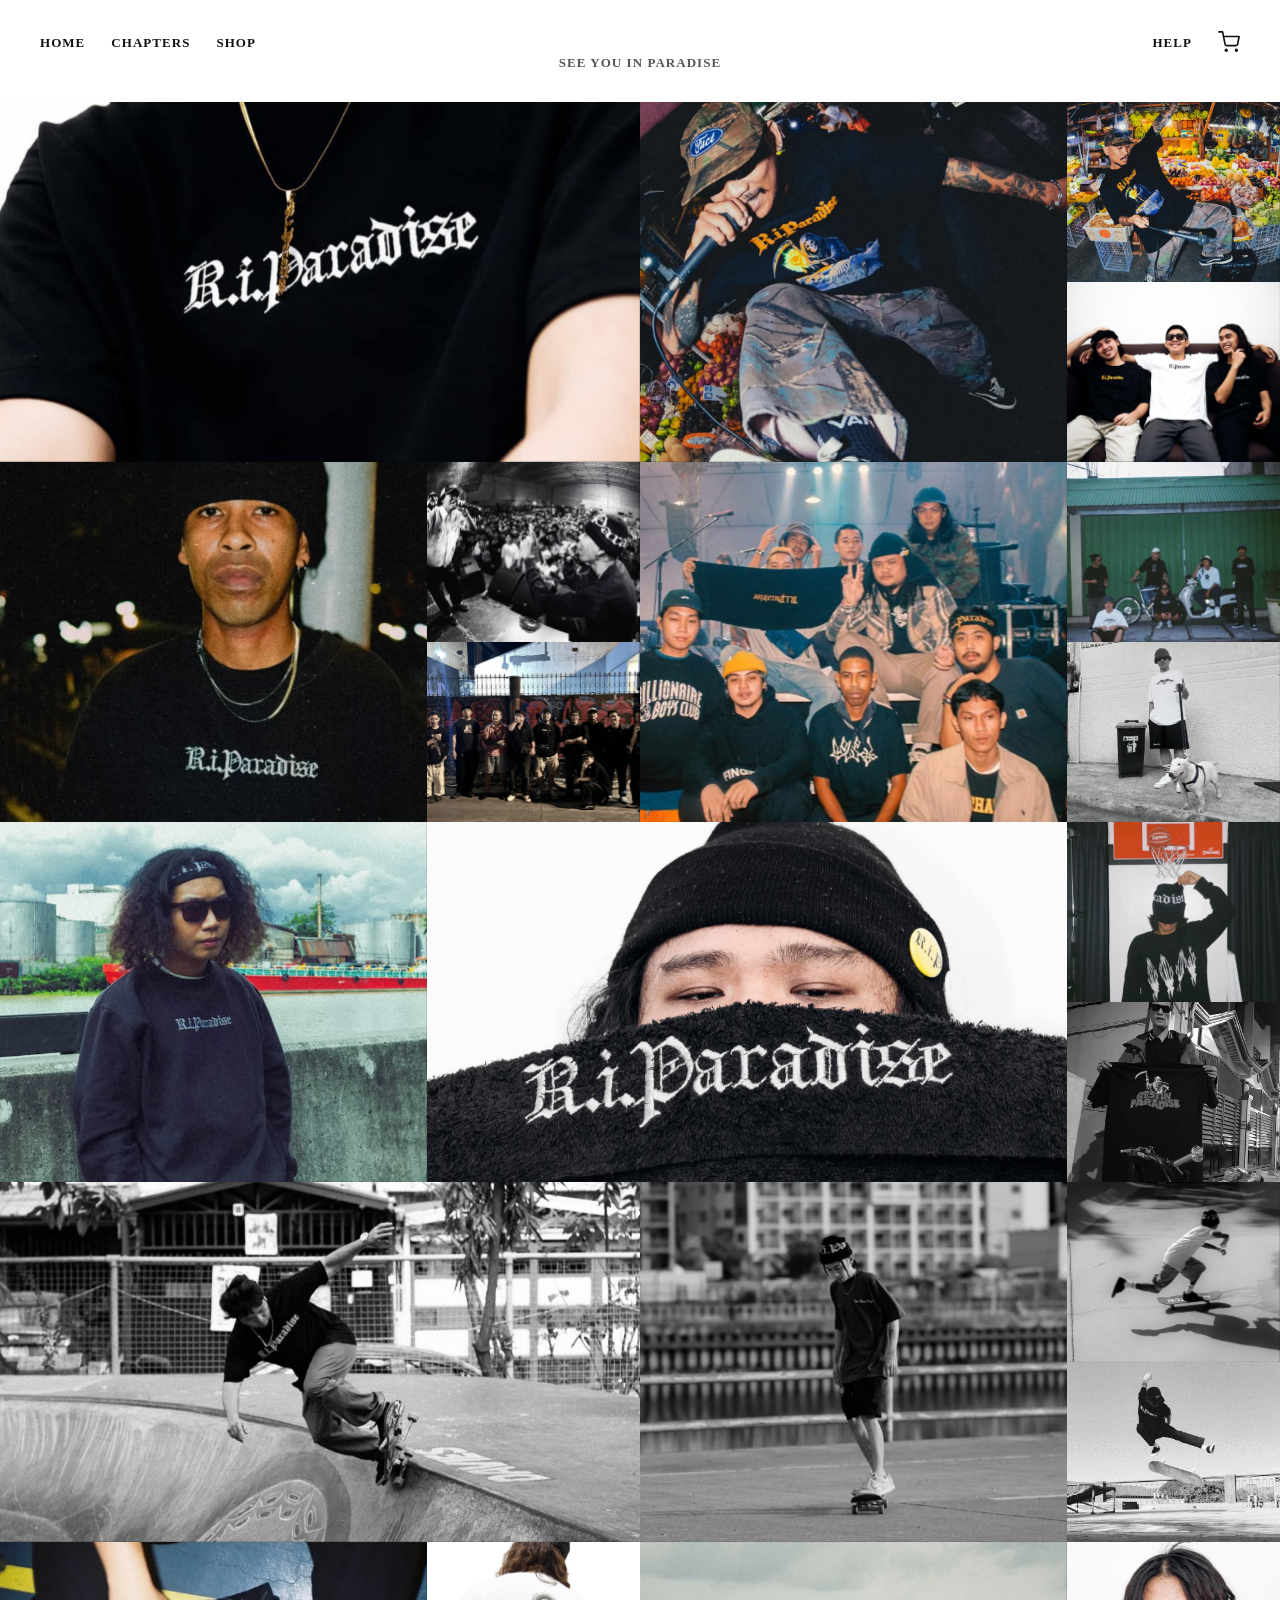
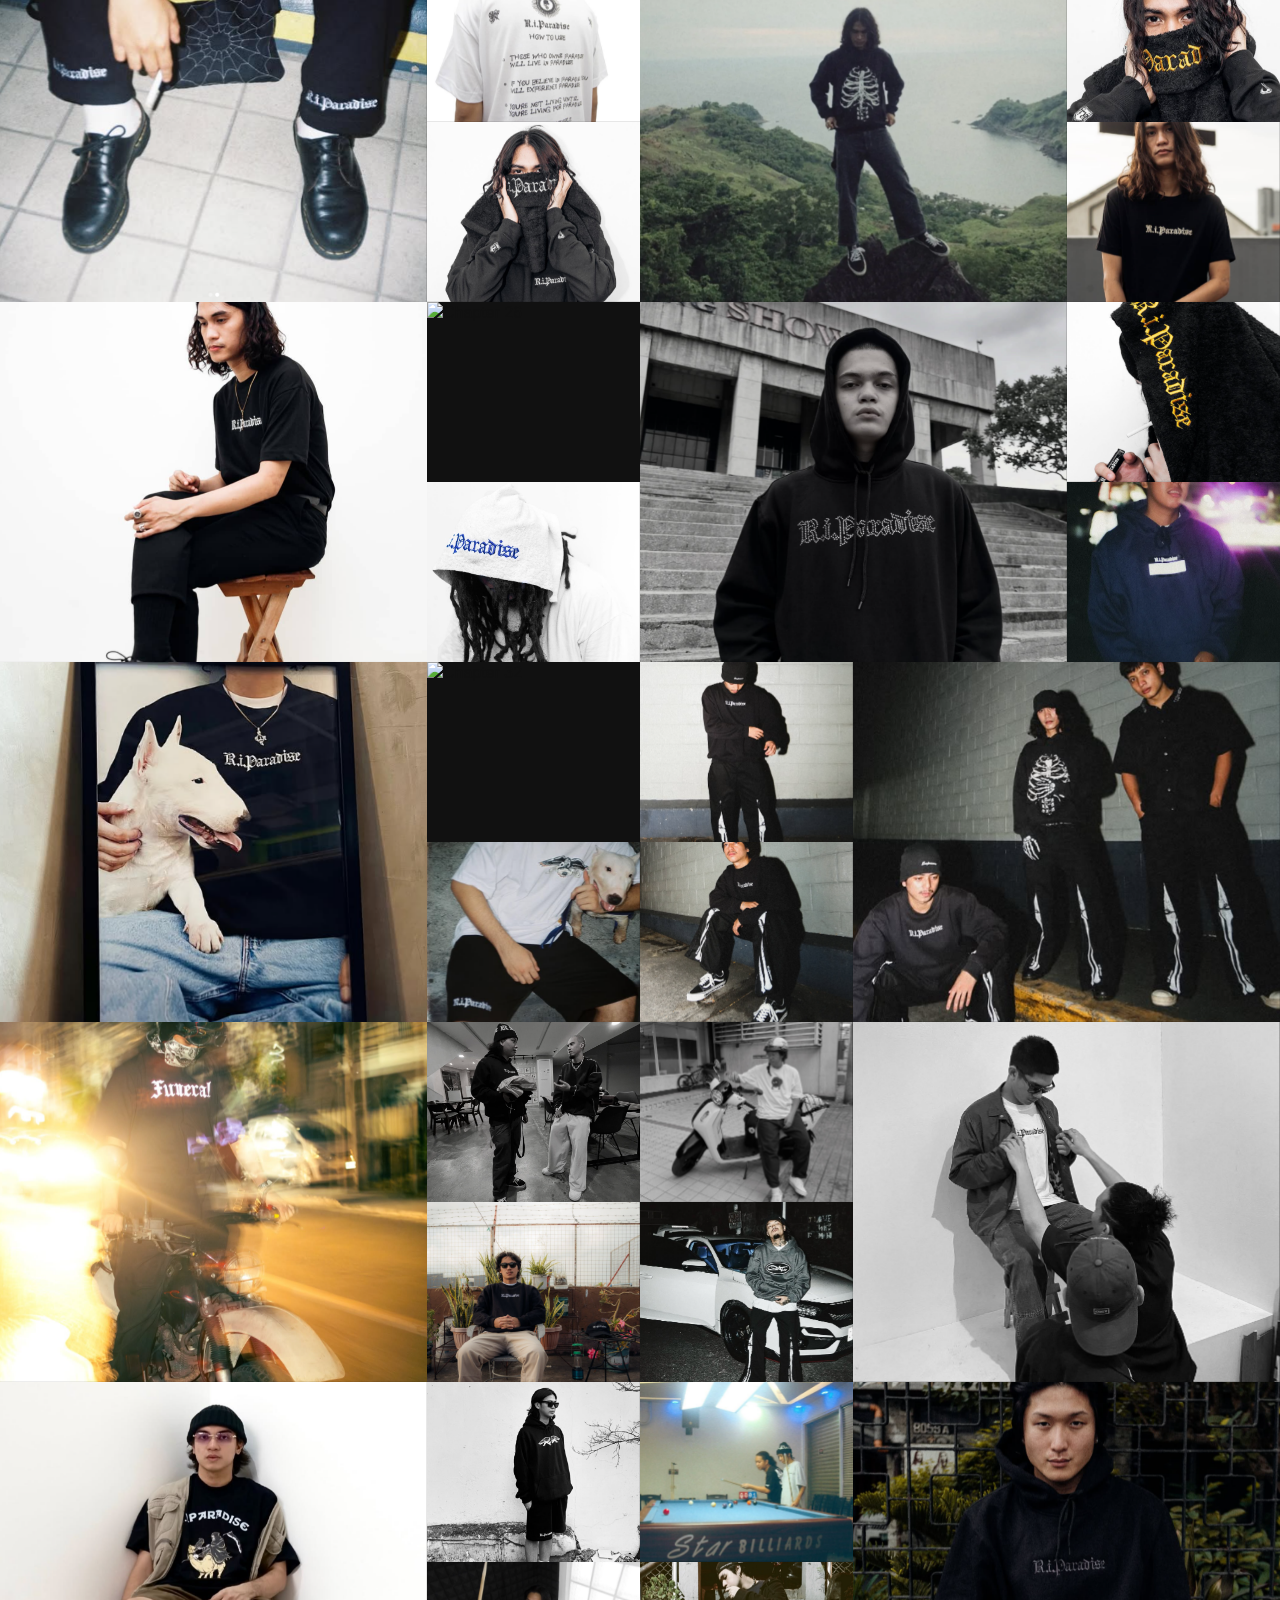
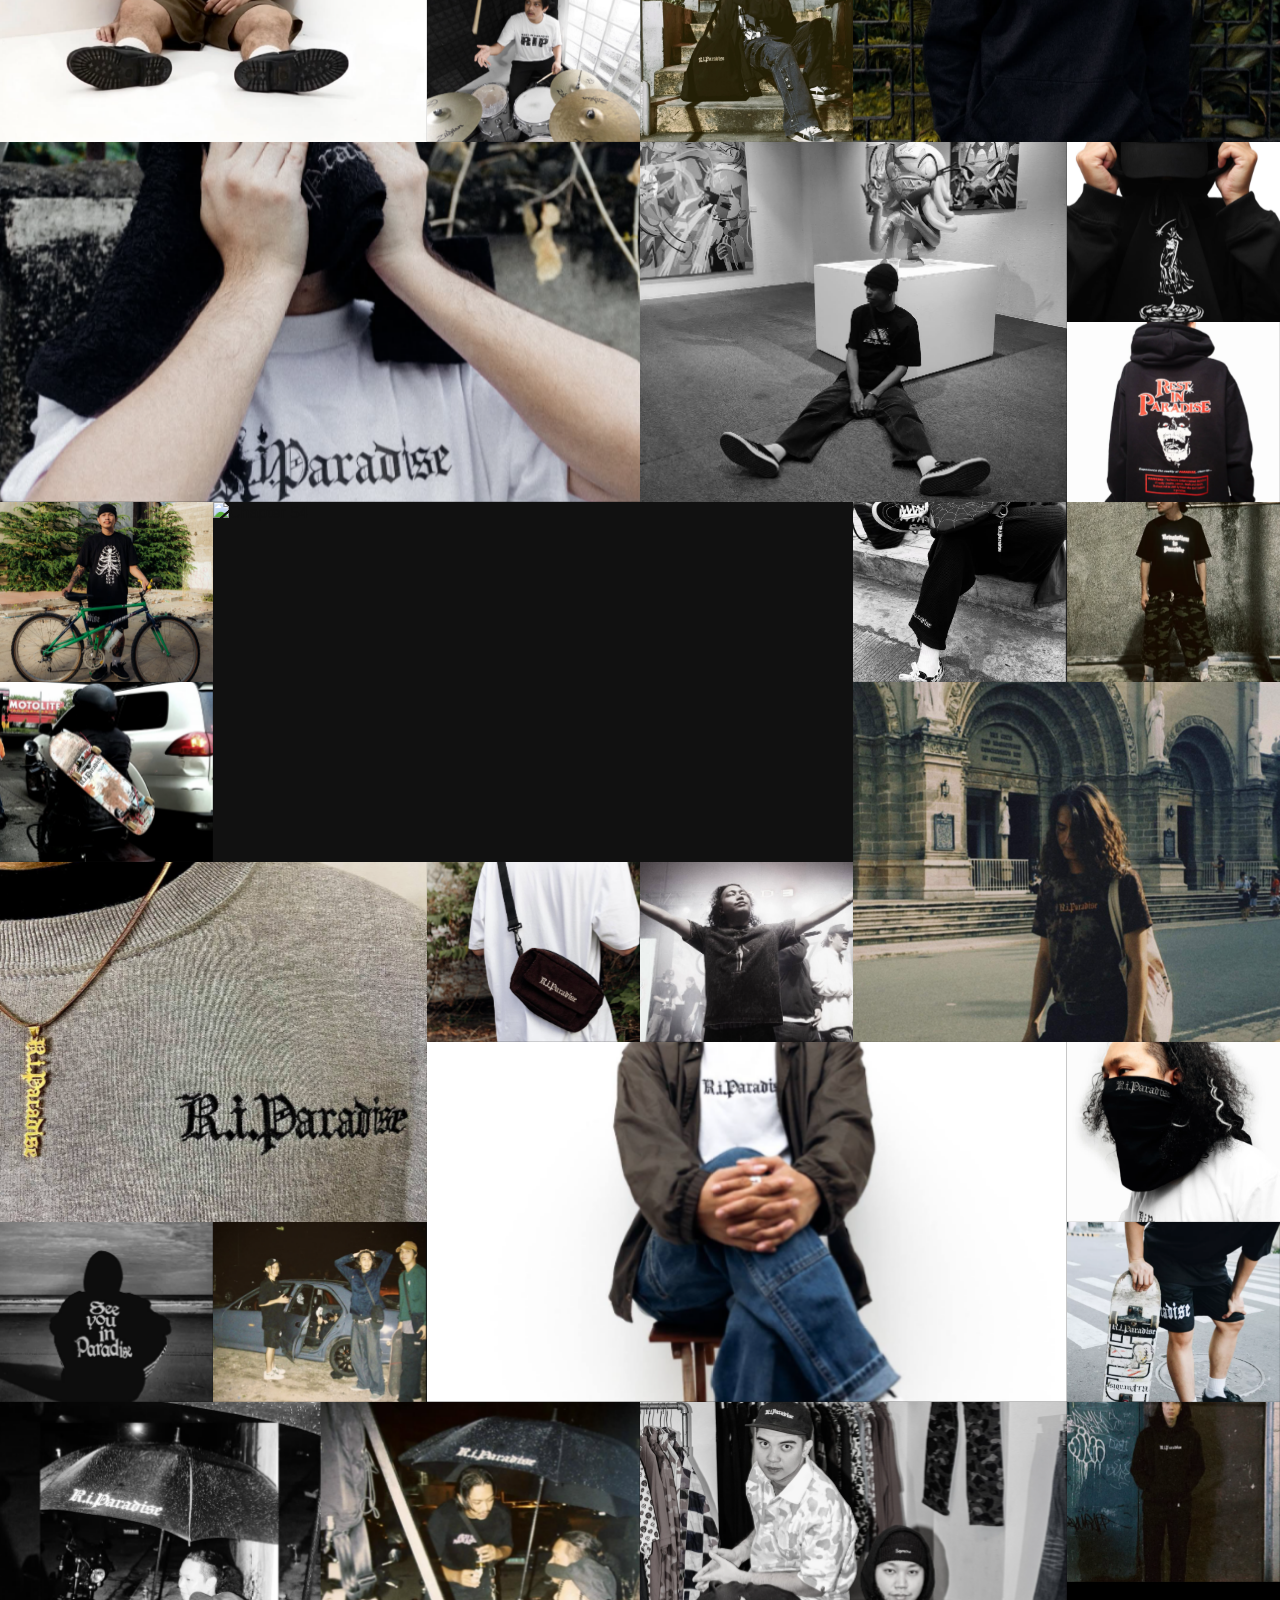
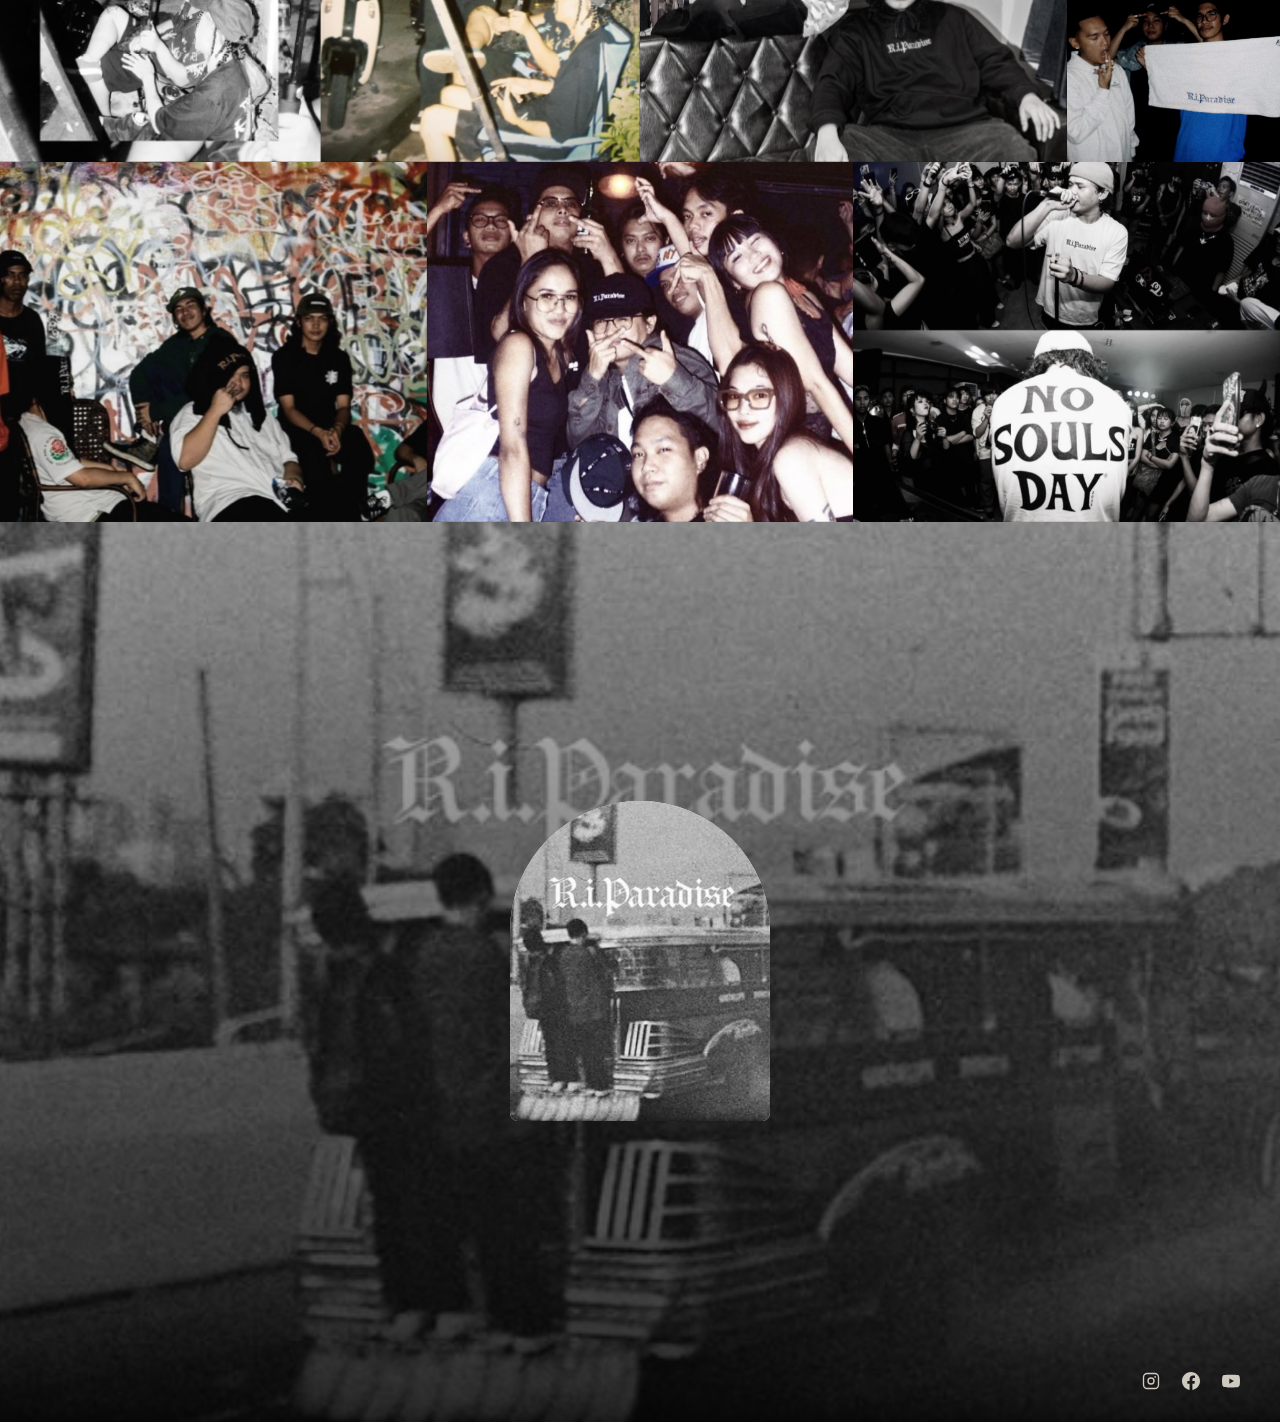
==== commit d54a9c77: "added tomb reveal photos" ====
--- a/chapters.html
+++ b/chapters.html
@@ -71,6 +71,7 @@
     <!-- (tombstone rubbing)   -->
     <!-- ====================== -->
     <section class="footer-thanks" id="footer-thanks">
+        <div class="hidden-mosaic" id="hidden-mosaic"></div>
         <div class="ft-overlay"></div>
         
         <div class="ft-content">
--- a/style.css
+++ b/style.css
@@ -133,8 +133,8 @@
 .slideshow {
     position: relative;
     width: 100%;
-    max-width: 420px;
-    aspect-ratio: 1 / 1.15;
+    max-width: 480px;
+    aspect-ratio: 1 / 1.15;   /* fixed container size */
     overflow: hidden;
     background: transparent;
 }
@@ -144,9 +144,14 @@
     inset: 0;
     width: 100%;
     height: 100%;
-    object-fit: cover;
+    object-fit: contain;      /* ← zoom out / show full image */
     opacity: 0;
     transition: opacity 0.9s ease;
+}
+
+.slideshow img.active {
+    opacity: 1;
+    z-index: 2;
 }
 
 .slideshow img.active {
@@ -1704,6 +1709,14 @@
     background: #111111;
 }
 
+/* Force white when mobile menu is open (chapters page) */
+.chapters-page .nav.open a {
+    color: #fff;
+}
+.chapters-page .nav.open a::after {
+    background: #fff;
+}
+
 .chapters-page .hamburger span {
     background: #111111;
 }
@@ -2061,6 +2074,207 @@
     font-size: 12px;
     color: #a29d92;
     margin-top: 4px;
+}
+
+/* ==========================================================
+   TOMBSTONE REVEAL — HIDDEN PHOTO MOSAIC
+   RESTORED FROM OLD WORKING VERSION
+========================================================== */
+
+.footer-thanks.tomb-gone {
+    display: flex;
+    align-items: stretch;
+    justify-content: center;
+    overflow: hidden;
+    min-height: 100vh;
+    height: 100vh;
+}
+
+/* Hidden photo grid */
+.hidden-mosaic {
+    position: absolute;
+    inset: 0;
+    z-index: 0;
+
+    display: grid;
+    grid-template-columns: repeat(8, 1fr);
+    grid-template-rows: repeat(6, 1fr);
+
+    gap: 0;
+
+    opacity: 0;
+    visibility: hidden;
+    pointer-events: none;
+
+    transform: scale(1.04);
+
+    transition:
+        opacity 1.4s cubic-bezier(0.22, 1, 0.36, 1),
+        visibility 1.4s ease,
+        transform 1.6s cubic-bezier(0.22, 1, 0.36, 1);
+
+    background: #fff;
+
+    width: 100%;
+    height: 100%;
+    overflow: hidden;
+}
+
+/* Once 60% of tomb cover is erased */
+.footer-thanks.revealed .hidden-mosaic {
+    opacity: 1;
+    visibility: visible;
+    transform: scale(1);
+    pointer-events: auto;
+}
+
+/* Photo cells */
+.hidden-mosaic .gallery-item {
+    position: relative;
+    overflow: hidden;
+    cursor: pointer;
+    background: #fff;
+    min-height: 0;
+}
+
+.hidden-mosaic .gallery-item img {
+    width: 100%;
+    height: 100%;
+    object-fit: cover;
+    display: block;
+
+    transform: scale(1.02);
+
+    transition:
+        transform 0.35s ease,
+        filter 0.3s ease;
+}
+
+/* Photo hover */
+.hidden-mosaic .gallery-item:hover img {
+    transform: scale(1.06);
+    filter: brightness(1.08);
+}
+
+/* ==========================================================
+TOMB SLIDE-DOWN DISMISS (click/tap sa collage after reveal)
+========================================================== */
+.ft-content {
+    transition:
+        transform 1s cubic-bezier(0.55, 0, 0.55, 1),
+        opacity 0.75s ease,
+        visibility 0s linear 1s;
+}
+.footer-thanks.tomb-gone .ft-content {
+    transform: translateY(60vh);
+    opacity: 0;
+    visibility: hidden;
+    pointer-events: none;
+}
+/* Fade out ang dim/overlay */
+.ft-overlay,
+#dim-overlay {
+    pointer-events: none;
+    transition: opacity 1.1s ease;
+}
+.footer-thanks.tomb-gone .ft-overlay,
+.footer-thanks.tomb-gone #dim-overlay {
+    opacity: 0;
+}
+
+/* ==========================================================
+   STAGGERED PHOTO REVEAL
+========================================================== */
+
+.footer-thanks.revealed .hidden-mosaic .gallery-item {
+    animation:
+        gemFadeIn
+        0.9s
+        cubic-bezier(0.22, 1, 0.36, 1)
+        both;
+}
+
+.footer-thanks.revealed
+.hidden-mosaic
+.gallery-item:nth-child(1) {
+    animation-delay: 0.05s;
+}
+
+.footer-thanks.revealed
+.hidden-mosaic
+.gallery-item:nth-child(2) {
+    animation-delay: 0.08s;
+}
+
+.footer-thanks.revealed
+.hidden-mosaic
+.gallery-item:nth-child(3) {
+    animation-delay: 0.11s;
+}
+
+.footer-thanks.revealed
+.hidden-mosaic
+.gallery-item:nth-child(4) {
+    animation-delay: 0.14s;
+}
+
+.footer-thanks.revealed
+.hidden-mosaic
+.gallery-item:nth-child(5) {
+    animation-delay: 0.17s;
+}
+
+.footer-thanks.revealed
+.hidden-mosaic
+.gallery-item:nth-child(6) {
+    animation-delay: 0.20s;
+}
+
+.footer-thanks.revealed
+.hidden-mosaic
+.gallery-item:nth-child(7) {
+    animation-delay: 0.23s;
+}
+
+.footer-thanks.revealed
+.hidden-mosaic
+.gallery-item:nth-child(8) {
+    animation-delay: 0.26s;
+}
+
+.footer-thanks.revealed
+.hidden-mosaic
+.gallery-item:nth-child(n+9) {
+    animation-delay: 0.30s;
+}
+
+@keyframes gemFadeIn {
+    from {
+        opacity: 0;
+        transform: scale(1.06);
+    }
+
+    to {
+        opacity: 1;
+        transform: scale(1);
+    }
+}
+
+/* After tomb is fully dismissed */
+.footer-thanks.tomb-gone .hidden-mosaic {
+    position: absolute;
+    inset: 0;
+    pointer-events: auto;
+}
+
+/* Mobile */
+@media (max-width: 700px) {
+
+    .hidden-mosaic {
+        grid-template-columns: repeat(4, 1fr);
+        grid-template-rows: repeat(12, 1fr);
+    }
+
 }
 
 /* ======================
@@ -2407,4 +2621,55 @@
     .help-section {
         margin-bottom: 40px;
     }
+}
+
+
+/* Critical text (Help page) */
+.text-critical {
+    color: #c0392b;
+    font-weight: 700;
+    animation: critical-breathe 2.4s ease-in-out infinite;
+}
+
+@keyframes critical-breathe {
+    0%, 100% {
+        opacity: 1;
+        text-shadow: 0 0 0 transparent;
+    }
+    50% {
+        opacity: 0.82;
+        text-shadow: 0 0 8px rgba(192, 57, 43, 0.45);
+    }
+}
+
+/* SOLD OUT badge */
+.product-badge {
+    position: absolute;
+    top: 12px;
+    left: 12px;
+    background: #111;
+    color: #fff;
+    font-size: 11px;
+    font-weight: 700;
+    letter-spacing: 0.08em;
+    text-transform: uppercase;
+    padding: 5px 10px;
+    z-index: 3;
+}
+
+.product-card.sold-out {
+    opacity: 0.72;
+    pointer-events: none; 
+}
+
+.product-card.sold-out .product-image-wrap {
+    filter: grayscale(0.35);
+}
+
+.pd-stock-note {
+    font-size: 12px;
+    color: #c0392b;
+    letter-spacing: 0.03em;
+    margin-bottom: 18px;
+    text-transform: uppercase;
 }
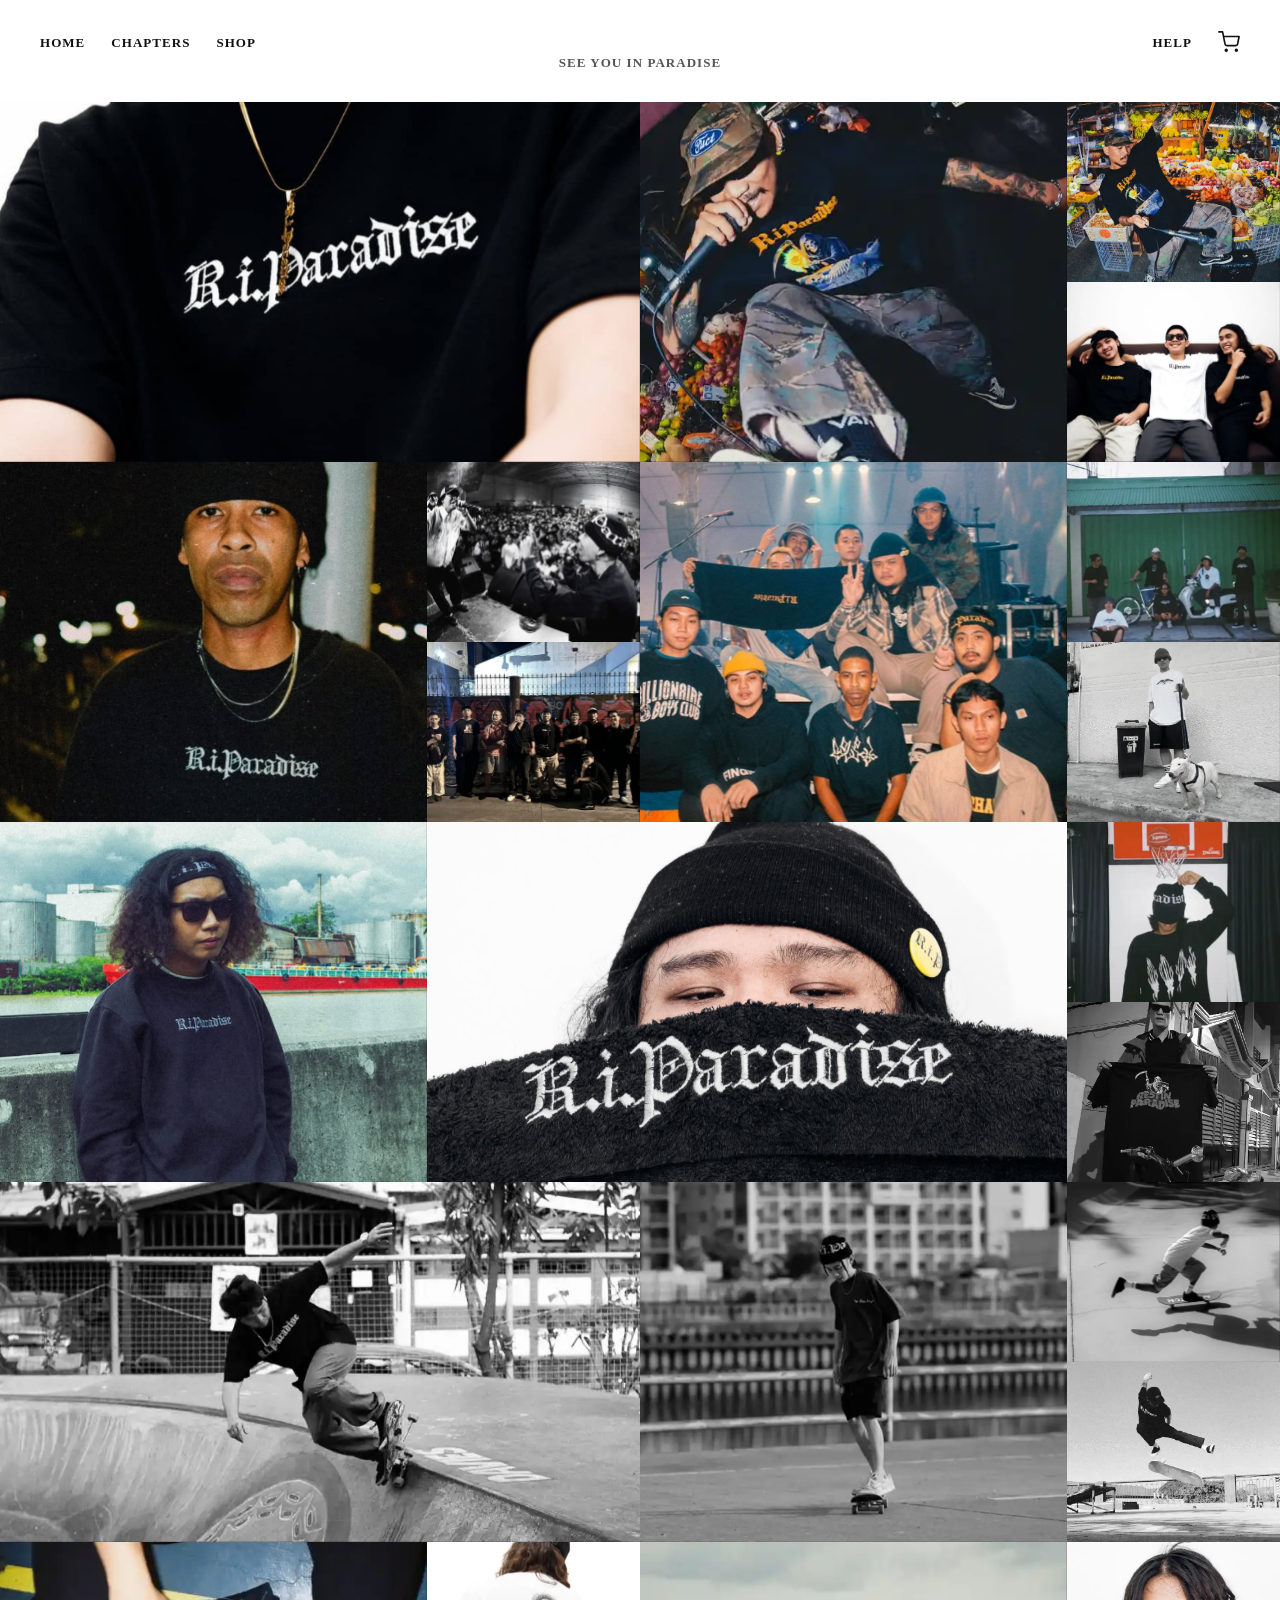
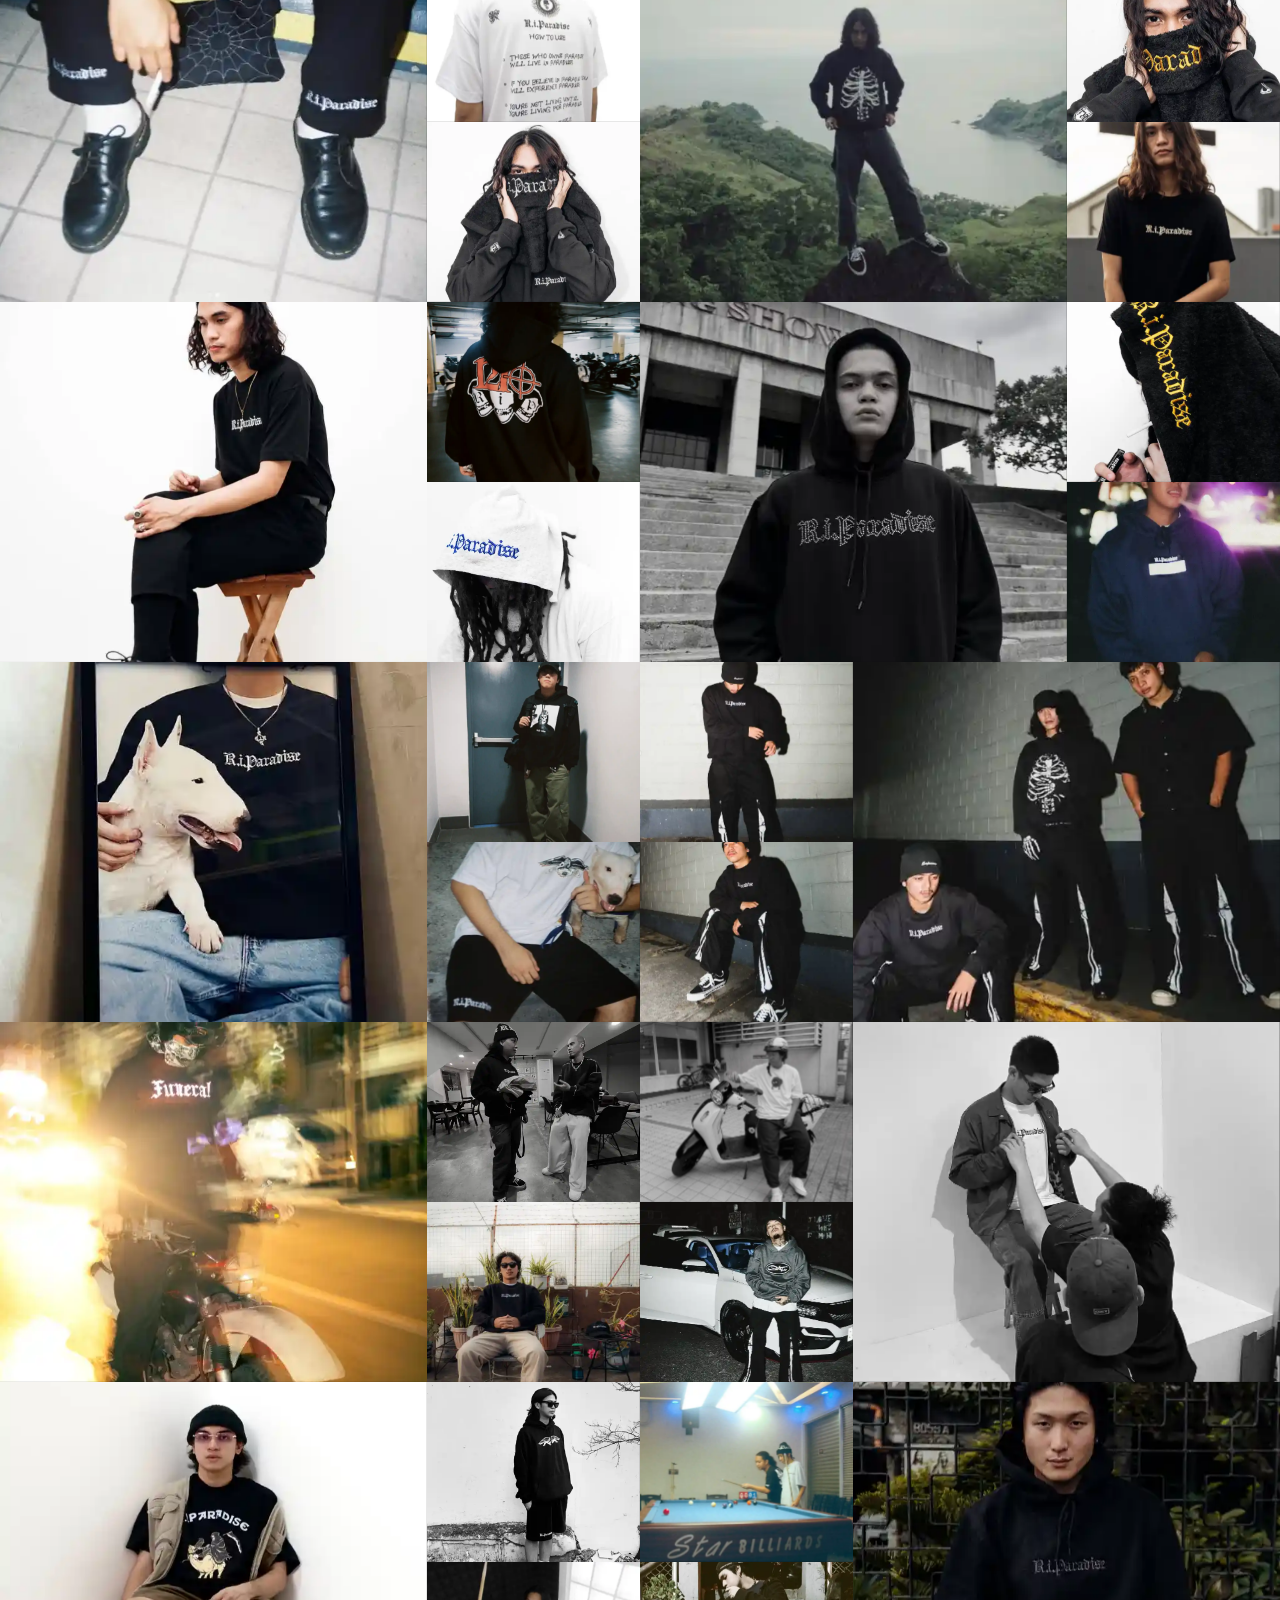
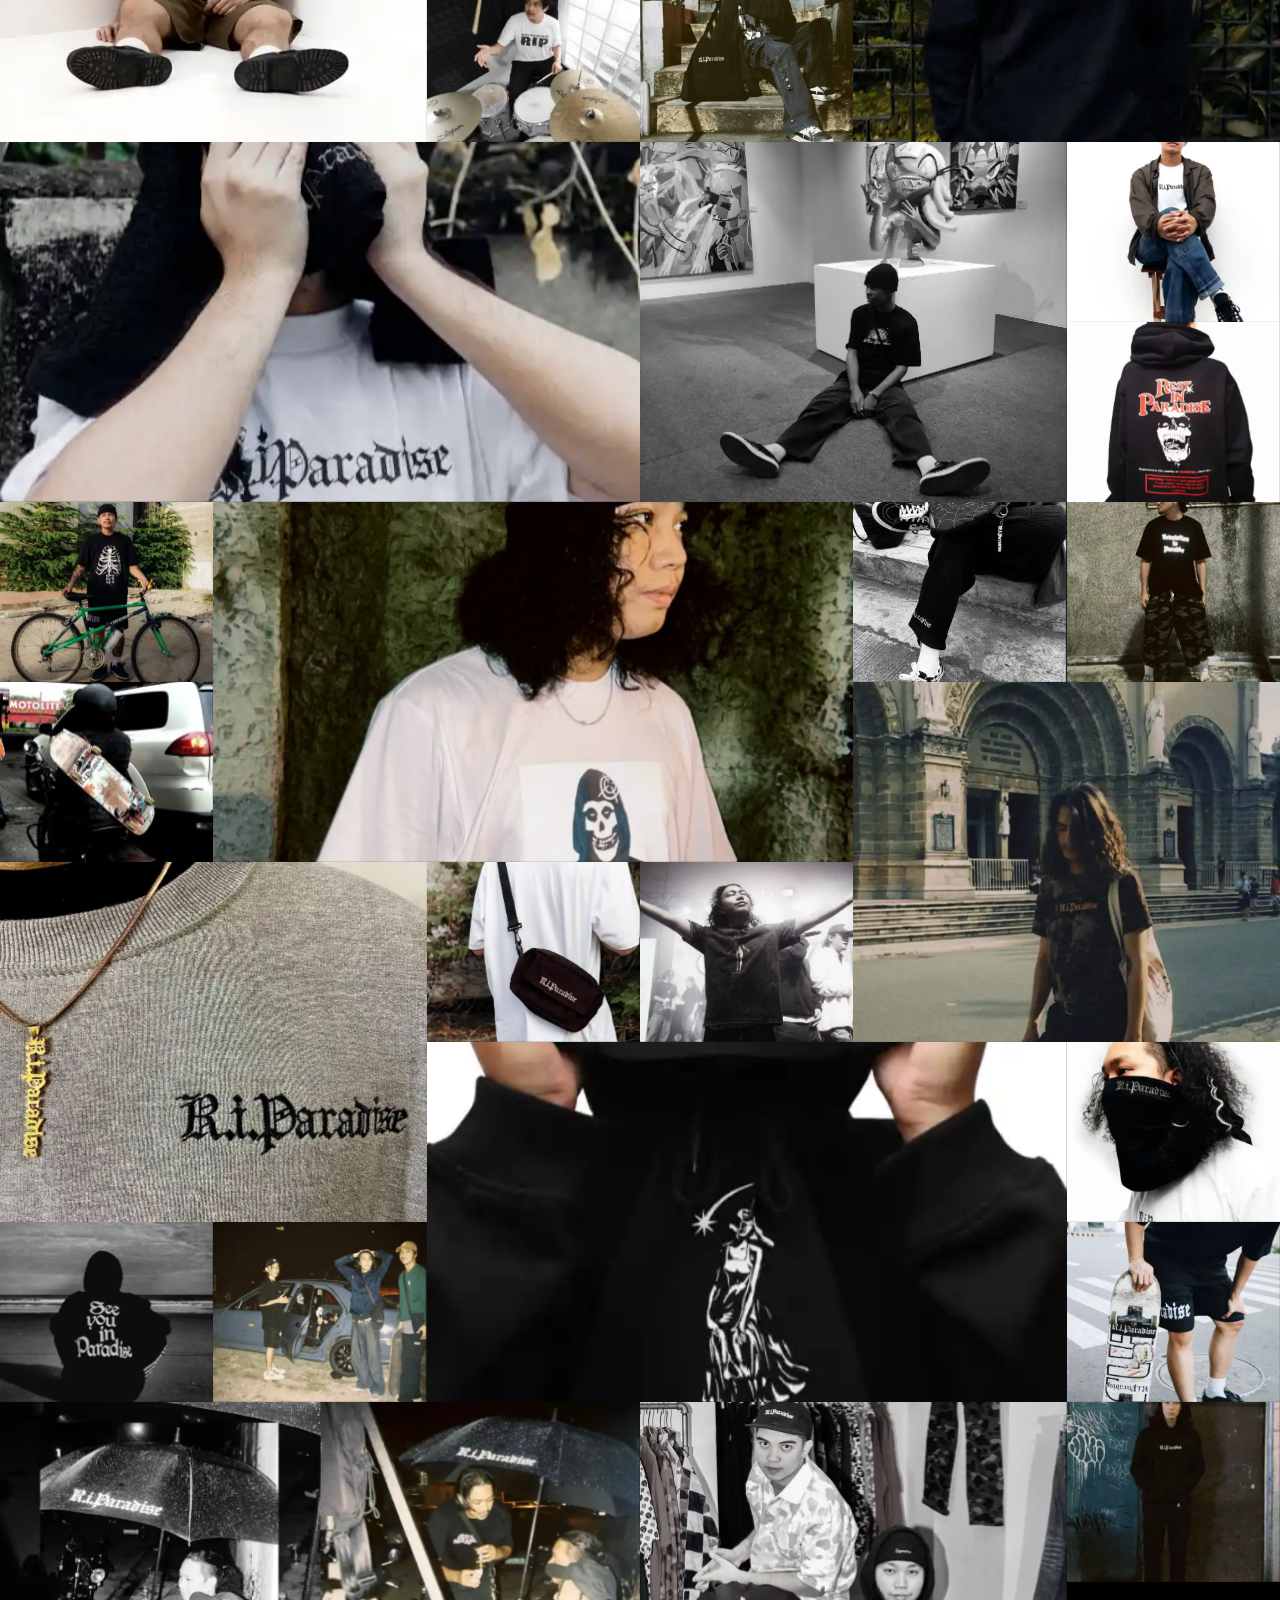
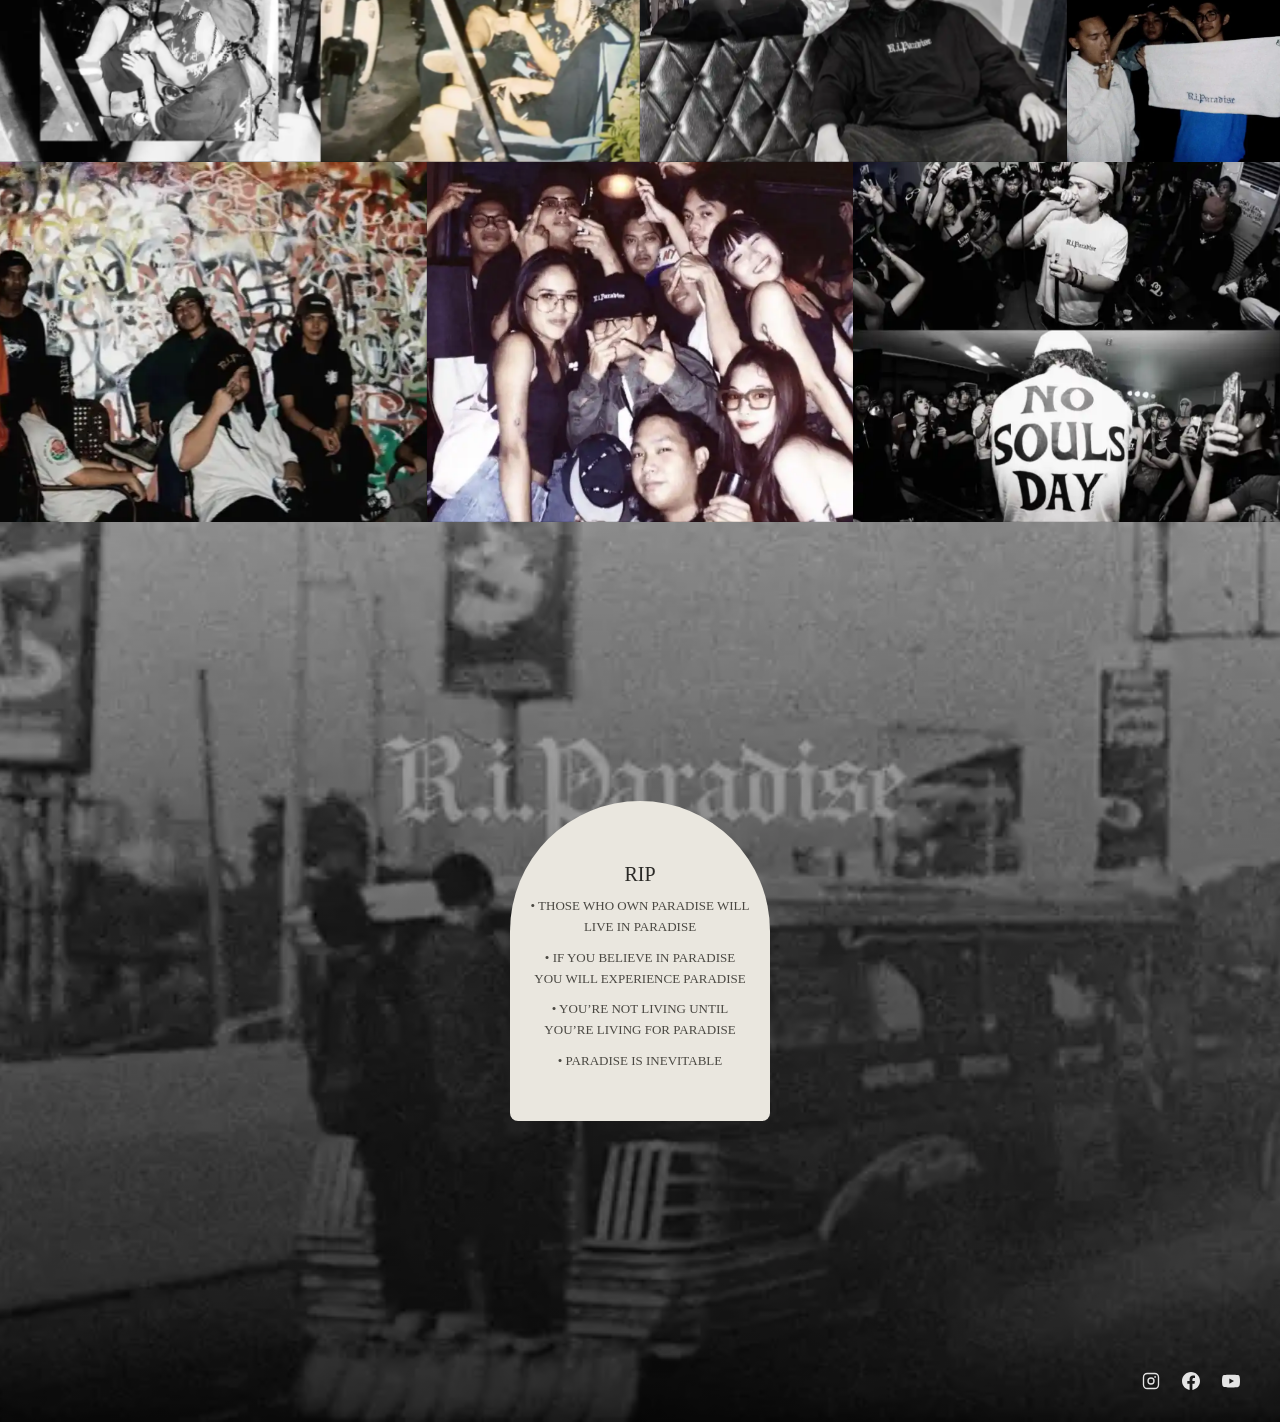
==== commit f5fe958d: "added favicon and url pictures" ====
--- a/chapters.html
+++ b/chapters.html
@@ -1,11 +1,32 @@
 <!DOCTYPE html>
 <html lang="en">
-<head>
-    <meta charset="UTF-8" />
-    <meta name="viewport" content="width=device-width, initial-scale=1.0" />
-    <title>CHAPTERS — R.I.PARADISE</title>
-    <link rel="stylesheet" href="style.css" />
-</head>
+    <head>
+        <meta charset="UTF-8" />
+        <meta name="viewport" content="width=device-width, initial-scale=1.0" />
+        
+        <title>CHAPTERS — R.I.PARADISE</title>
+        <meta name="description" content="See you in paradise. The story and chapters of R.I.PARADISE streetwear.">
+        
+        <!-- Open Graph / Facebook -->
+        <meta property="og:type" content="website">
+        <meta property="og:url" content="https://riparadise.netlify.app/chapters.html">
+        <meta property="og:title" content="CHAPTERS — R.I.PARADISE">
+        <meta property="og:description" content="See you in paradise. The story and chapters of R.I.PARADISE.">
+        <meta property="og:image" content="https://riparadise.netlify.app/assets/1%20(1).png">
+        
+        <!-- Twitter -->
+        <meta name="twitter:card" content="summary_large_image">
+        <meta name="twitter:title" content="CHAPTERS — R.I.PARADISE">
+        <meta name="twitter:description" content="See you in paradise. The story and chapters of R.I.PARADISE.">
+        <meta name="twitter:image" content="https://riparadise.netlify.app/assets/1%20(1).png">
+        
+        <!-- Favicon -->
+        <link rel="icon" href="assets/favicon.ico" type="image/x-icon">
+        <link rel="icon" href="assets/riplogo.png" type="image/png" sizes="32x32">
+        <link rel="apple-touch-icon" href="assets/apple-touch-icon.png">
+        
+        <link rel="stylesheet" href="style.css" />
+    </head>
 <body class="chapters-page">
     
     
--- a/style.css
+++ b/style.css
@@ -209,18 +209,21 @@
 
 .chapters-footer {
     position: absolute;
-    left: 0;
+    left: auto;
     right: 0;
     bottom: 0;
+    width: auto;
     background: transparent;
 }
 
 .chapters-footer .socials a {
-    color: #cfcac0;
+    color: #ffffff;
+    mix-blend-mode: difference;
 }
 
 .chapters-footer .socials a:hover {
     color: #ffffff;
+    opacity: 0.75;
 }
 
 .socials {
@@ -259,9 +262,9 @@
 STORE PAGE
 ====================== */
 .store-page {
-    max-width: 1000px;  
+    max-width: 1000px;
     margin: 0 auto;
-    padding: 20px 30px 80px;
+    padding: 60px 30px 0;
 }
 .page-title {
     font-family: var(--font-display);
@@ -276,6 +279,7 @@
     display: grid;
     grid-template-columns: repeat(2, 1fr);
     gap: 40px 30px;
+    margin-bottom: 80px; 
 }
 
 .product-card {
@@ -597,6 +601,10 @@
 
 .hamburger.active span:nth-child(3) {
     transform: translateY(-8px) rotate(-45deg);
+}
+
+.hamburger.active span {
+    background: #ffffff;
 }
 
 /* Cart icon — top right */
@@ -1547,10 +1555,11 @@
     .product-grid {
         grid-template-columns: 1fr;
         gap: 36px;
+        margin-bottom: 60px;
     }
     
     .store-page {
-        padding: 10px 20px 60px;
+        padding: 40px 20px 0;
     }
     
     .page-title {
@@ -1719,6 +1728,10 @@
 
 .chapters-page .hamburger span {
     background: #111111;
+}
+
+.chapters-page .hamburger.active span {
+    background: #ffffff;
 }
 
 .chapters-page .cart-link {
@@ -2077,8 +2090,8 @@
 }
 
 /* ==========================================================
-   TOMBSTONE REVEAL — HIDDEN PHOTO MOSAIC
-   RESTORED FROM OLD WORKING VERSION
+TOMBSTONE REVEAL — HIDDEN PHOTO MOSAIC
+RESTORED FROM OLD WORKING VERSION
 ========================================================== */
 
 .footer-thanks.tomb-gone {
@@ -2095,26 +2108,26 @@
     position: absolute;
     inset: 0;
     z-index: 0;
-
+    
     display: grid;
     grid-template-columns: repeat(8, 1fr);
     grid-template-rows: repeat(6, 1fr);
-
+    
     gap: 0;
-
+    
     opacity: 0;
     visibility: hidden;
     pointer-events: none;
-
+    
     transform: scale(1.04);
-
+    
     transition:
-        opacity 1.4s cubic-bezier(0.22, 1, 0.36, 1),
-        visibility 1.4s ease,
-        transform 1.6s cubic-bezier(0.22, 1, 0.36, 1);
-
+    opacity 1.4s cubic-bezier(0.22, 1, 0.36, 1),
+    visibility 1.4s ease,
+    transform 1.6s cubic-bezier(0.22, 1, 0.36, 1);
+    
     background: #fff;
-
+    
     width: 100%;
     height: 100%;
     overflow: hidden;
@@ -2142,12 +2155,12 @@
     height: 100%;
     object-fit: cover;
     display: block;
-
+    
     transform: scale(1.02);
-
+    
     transition:
-        transform 0.35s ease,
-        filter 0.3s ease;
+    transform 0.35s ease,
+    filter 0.3s ease;
 }
 
 /* Photo hover */
@@ -2161,9 +2174,9 @@
 ========================================================== */
 .ft-content {
     transition:
-        transform 1s cubic-bezier(0.55, 0, 0.55, 1),
-        opacity 0.75s ease,
-        visibility 0s linear 1s;
+    transform 1s cubic-bezier(0.55, 0, 0.55, 1),
+    opacity 0.75s ease,
+    visibility 0s linear 1s;
 }
 .footer-thanks.tomb-gone .ft-content {
     transform: translateY(60vh);
@@ -2183,15 +2196,15 @@
 }
 
 /* ==========================================================
-   STAGGERED PHOTO REVEAL
+STAGGERED PHOTO REVEAL
 ========================================================== */
 
 .footer-thanks.revealed .hidden-mosaic .gallery-item {
     animation:
-        gemFadeIn
-        0.9s
-        cubic-bezier(0.22, 1, 0.36, 1)
-        both;
+    gemFadeIn
+    0.9s
+    cubic-bezier(0.22, 1, 0.36, 1)
+    both;
 }
 
 .footer-thanks.revealed
@@ -2253,7 +2266,7 @@
         opacity: 0;
         transform: scale(1.06);
     }
-
+    
     to {
         opacity: 1;
         transform: scale(1);
@@ -2269,12 +2282,12 @@
 
 /* Mobile */
 @media (max-width: 700px) {
-
+    
     .hidden-mosaic {
         grid-template-columns: repeat(4, 1fr);
         grid-template-rows: repeat(12, 1fr);
     }
-
+    
 }
 
 /* ======================
@@ -2623,23 +2636,10 @@
     }
 }
 
-
 /* Critical text (Help page) */
 .text-critical {
     color: #c0392b;
     font-weight: 700;
-    animation: critical-breathe 2.4s ease-in-out infinite;
-}
-
-@keyframes critical-breathe {
-    0%, 100% {
-        opacity: 1;
-        text-shadow: 0 0 0 transparent;
-    }
-    50% {
-        opacity: 0.82;
-        text-shadow: 0 0 8px rgba(192, 57, 43, 0.45);
-    }
 }
 
 /* SOLD OUT badge */
@@ -2672,4 +2672,1039 @@
     letter-spacing: 0.03em;
     margin-bottom: 18px;
     text-transform: uppercase;
+}
+
+/* ======================
+TOMBSTONE - Mobile Social Rules
+====================== */
+
+/* Mobile only:  */
+@media (max-width: 700px) {
+    .footer-thanks.revealed .chapters-footer {
+        opacity: 0;
+        visibility: hidden;
+        pointer-events: none;
+        transition: opacity 0.3s ease, visibility 0.3s ease;
+    }
+}
+
+/* ======================
+LOOKBOOK - STORE PAGE
+====================== */
+.lookbook {
+    display: flex;
+    width: 100vw;
+    height: 100vh;
+    min-height: 700px;
+    margin-left: calc(50% - 50vw);
+    margin-right: calc(50% - 50vw);
+    margin-bottom: 0;
+}
+
+.lookbook-hero {
+    flex: 0 0 60%;
+    position: relative;
+    overflow: hidden;
+    opacity: 0;
+    transform: translateX(-40px);
+    transition: opacity 0.9s ease, transform 0.9s ease;
+}
+
+.lookbook-hero.in-view {
+    opacity: 1;
+    transform: translateX(0);
+}
+
+.lookbook-hero img {
+    position: absolute;
+    inset: 0;
+    width: 100%;
+    height: 100%;
+    object-fit: cover;
+    opacity: 0;
+    transition: opacity 1.4s ease;
+}
+
+.lookbook-hero img.active {
+    opacity: 1;
+}
+
+.lookbook-grid {
+    flex: 1;
+    display: grid;
+    grid-template-columns: repeat(2, 1fr);
+    grid-template-rows: repeat(4, 1fr);
+    gap: 0;
+}
+
+.lookbook-cell {
+    position: relative;
+    overflow: hidden;
+}
+
+.lookbook-cell img {
+    position: absolute;
+    inset: 0;
+    width: 100%;
+    height: 100%;
+    object-fit: cover;
+    display: block;
+}
+
+/* Mobile: stack vertically, hero on top */
+@media (max-width: 700px) {
+    .lookbook {
+        flex-direction: column;
+        width: 100vw;
+        height: auto;
+        min-height: 0;
+        margin-left: calc(50% - 50vw);
+        margin-right: calc(50% - 50vw);
+    }
+    .lookbook-hero {
+        flex: none;
+        width: 100%;
+        height: 380px;
+        transform: translateY(-30px);
+    }
+    .lookbook-hero.in-view {
+        transform: translateY(0);
+    }
+    .lookbook-grid {
+        flex: none;                
+        grid-template-columns: repeat(4, 1fr);
+        grid-template-rows: repeat(2, 1fr);
+        height: 260px;           
+    }
+}
+
+/* ======================
+STORE FOOTER — COPYRIGHT + SOCIALS
+====================== */
+.store-page + .site-footer {
+    display: grid;
+    grid-template-columns: 1fr auto 1fr;
+    align-items: center;
+    gap: 16px;
+    padding: 26px 40px 30px;
+}
+.footer-copy {
+    grid-column: 2;
+    font-size: 11px;
+    font-weight: 600;
+    letter-spacing: 0.08em;
+    text-transform: uppercase;
+    color: var(--muted);
+    text-align: center;
+}
+.store-page + .site-footer .socials {
+    grid-column: 3;
+    justify-self: end;
+}
+
+/* Mobile: copyright LEFT, socials RIGHT */
+@media (max-width: 700px) {
+    .store-page + .site-footer {
+        grid-template-columns: 1fr auto;
+        gap: 12px;
+        padding: 18px 20px 20px;
+    }
+    .footer-copy {
+        grid-column: 1;
+        text-align: left;
+        font-size: 9px;          
+        letter-spacing: 0.06em;  
+    }
+    .store-page + .site-footer .socials {
+        grid-column: 2;
+        justify-self: end;
+        gap: 14px;
+    }
+    
+    .store-page + .site-footer .socials a svg {
+        width: 15px;
+        height: 15px;
+    }
+}
+
+/* ==========================================================
+   R.I.PARADISE — SKELETON SKATEBOARDER SEPARATOR
+   Tiny retro web easter egg
+========================================================== */
+
+.skater-separator {
+    position: relative;
+    width: 100vw;
+    margin-left: calc(50% - 50vw);
+
+    height: 82px;
+
+    overflow: hidden;
+
+    background: var(--bg);
+}
+
+
+/* ==========================================================
+   TRACK
+========================================================== */
+
+.skater-track {
+    position: absolute;
+    left: 0;               
+    right: 0;             
+    top: 50%;
+    height: 30px;
+    transform: translateY(-50%);
+}
+
+
+/* ==========================================================
+   GROUND LINE
+========================================================== */
+
+.skater-track::before {
+    content: "";
+
+    position: absolute;
+
+    left: 0;
+    right: 0;
+
+    top: 20px;
+
+    height: 1px;
+
+    background: var(--text);
+
+    opacity: 0.7;
+}
+
+
+/* ==========================================================
+   SKELETON SKATER CONTAINER
+   (skater-bob binago sa skater-motion — 11s na siya ngayon,
+   kasabay ng skater-travel, para ma-time natin ang ollie)
+========================================================== */
+
+.skater {
+    position: absolute;
+
+    left: -50px;
+    top: -3px;
+
+    width: 50px;
+    height: 36px;
+
+    z-index: 5;
+
+    animation:
+        skater-travel 11s linear infinite,
+        skater-motion 11s ease-in-out infinite;
+}
+
+
+/* ==========================================================
+   SVG
+========================================================== */
+
+.skater-svg {
+    width: 50px;
+    height: 36px;
+
+    overflow: visible;
+}
+
+
+/* ==========================================================
+   GLOBAL SKELETON LINE STYLE
+========================================================== */
+
+.skater-svg path,
+.skater-svg circle {
+    fill: none;
+
+    stroke: var(--text);
+
+    stroke-width: 1.7;
+
+    stroke-linecap: round;
+    stroke-linejoin: round;
+
+    vector-effect: non-scaling-stroke;
+}
+
+
+/* ==========================================================
+   SKULL (di na kailangan galawin, subtle na siya at okay lang
+   na iba ang loop niya sa buong body)
+========================================================== */
+
+.skeleton-skull {
+    transform-box: fill-box;
+    transform-origin: center bottom;
+
+    animation:
+        skull-bob 1.15s ease-in-out infinite;
+}
+
+
+/* Skull outline */
+
+.skull-shape {
+    fill: var(--bg);
+
+    stroke: var(--text);
+
+    stroke-width: 1.8;
+}
+
+
+/* Eye sockets */
+
+.skull-eye {
+    fill: var(--text);
+
+    stroke: none;
+}
+
+
+/* Nose */
+
+.skull-nose {
+    fill: var(--text);
+
+    stroke: none;
+}
+
+
+/* Jaw */
+
+.skull-jaw {
+    stroke-width: 1.3;
+}
+
+
+/* ==========================================================
+   SPINE
+========================================================== */
+
+.skeleton-spine {
+    transform-origin: 36px 25px;
+
+    animation:
+        skeleton-body 11s ease-in-out infinite;
+}
+
+
+/* ==========================================================
+   RIBS (subtle idle lang pa rin, hindi kailangan i-sync)
+========================================================== */
+
+.skeleton-ribs {
+    transform-box: fill-box;
+    transform-origin: center center;
+
+    animation:
+        ribs-movement 1.15s cubic-bezier(.45, 0, .55, 1) infinite;
+}
+
+
+/* ==========================================================
+   ARMS
+========================================================== */
+
+.skeleton-arm {
+    transform-origin: 38px 16px;
+}
+
+
+/* Back arm */
+
+.skeleton-arm-back {
+    animation:
+        arm-back-swing
+        11s
+        ease-in-out
+        infinite;
+}
+
+
+/* Front arm */
+
+.skeleton-arm-front {
+    animation:
+        arm-front-swing
+        11s
+        ease-in-out
+        infinite;
+}
+
+
+/* ==========================================================
+   LEGS
+========================================================== */
+
+.skeleton-leg {
+    transform-origin: 36px 25px;
+}
+
+
+/* Back leg */
+
+.skeleton-leg-back {
+    animation:
+        leg-back-motion
+        11s
+        ease-in-out
+        infinite;
+}
+
+
+/* Front leg */
+
+.skeleton-leg-front {
+    animation:
+        leg-front-motion
+        11s
+        ease-in-out
+        infinite;
+}
+
+
+/* ==========================================================
+   SKATEBOARD
+========================================================== */
+
+.skateboard-deck {
+    stroke-width: 2.2 !important;
+
+    transform-box: fill-box;
+    transform-origin: center center;
+
+    animation:
+        board-tilt
+        11s
+        ease-in-out
+        infinite;
+}
+
+
+.skateboard-wheel {
+    fill: var(--text) !important;
+
+    stroke: none !important;
+}
+
+
+/* ==========================================================
+   SKATER TRAVEL
+========================================================== */
+
+@keyframes skater-travel {
+
+    0% {
+        left: -50px;
+    }
+
+    100% {
+        left: calc(100% + 20px);
+    }
+
+}
+
+
+/* ==========================================================
+   WHOLE BODY MOTION
+   0–80%: subtle idle bob lang (parang naglalayag)
+   84–100%: ollie — crouch, pop, peak, land
+   (malapit na siya sa RIP sign dito, based sa position mo)
+========================================================== */
+
+@keyframes skater-motion {
+
+    0%   { transform: translateY(0); }
+    8%   { transform: translateY(-1px); }
+    16%  { transform: translateY(0); }
+    24%  { transform: translateY(-1px); }
+    32%  { transform: translateY(0); }
+    40%  { transform: translateY(-1px); }
+
+    /* CROUCH (anticipation) */
+    44%  { transform: translateY(2px); }
+
+    /* POP (ollie launch, peak height) */
+    48%  { transform: translateY(-14px); }
+
+    /* AIRBORNE, descending */
+    52%  { transform: translateY(-8px); }
+
+    /* LANDING (slight compress) */
+    56%  { transform: translateY(1px); }
+
+    60%  { transform: translateY(0); }
+    68%  { transform: translateY(-1px); }
+    76%  { transform: translateY(0); }
+    84%  { transform: translateY(-1px); }
+    92%  { transform: translateY(0); }
+    100% { transform: translateY(0); }
+
+}
+
+
+/* ==========================================================
+   SKULL MICRO MOVEMENT
+========================================================== */
+
+@keyframes skull-bob {
+
+    0%,
+    100% {
+        transform: translateY(0) rotate(2deg);
+    }
+
+    25% {
+        transform: translateY(0.4px) rotate(3deg);
+    }
+
+    42% {
+        transform: translateY(1px) rotate(5deg);
+    }
+
+    60% {
+        transform: translateY(0) rotate(2deg);
+    }
+
+    80% {
+        transform: translateY(-0.2px) rotate(0deg);
+    }
+
+}
+
+
+/* ==========================================================
+   SPINE / BODY LEAN
+   idle lang, tapos konting coil bago mag-pop
+========================================================== */
+
+@keyframes skeleton-body {
+
+    0%   { transform: rotate(2deg); }
+    10%  { transform: rotate(3deg); }
+    20%  { transform: rotate(2deg); }
+    30%  { transform: rotate(3deg); }
+    40%  { transform: rotate(2deg); }
+
+    /* CROUCH (coiling before pop) */
+    44%  { transform: rotate(6deg); }
+
+    /* LAUNCH (extending/straightening) */
+    48%  { transform: rotate(-2deg); }
+
+    52%  { transform: rotate(0deg); }
+
+    /* LANDING (absorb) */
+    56%  { transform: rotate(4deg); }
+
+    60%  { transform: rotate(2deg); }
+    70%  { transform: rotate(3deg); }
+    80%  { transform: rotate(2deg); }
+    90%  { transform: rotate(3deg); }
+    100% { transform: rotate(2deg); }
+
+}
+
+
+/* ==========================================================
+   RIB CAGE MOVEMENT
+========================================================== */
+
+@keyframes ribs-movement {
+
+    0%,
+    100% {
+        transform: rotate(2deg);
+    }
+
+    35% {
+        transform: rotate(5deg) translateY(0.5px);
+    }
+
+    55% {
+        transform: rotate(3deg);
+    }
+
+    75% {
+        transform: rotate(0deg);
+    }
+
+}
+
+
+/* ==========================================================
+   BACK LEG
+   idle micro-sway lang, tapos tumutuck papataas
+   habang naka-ere sa ollie
+========================================================== */
+
+@keyframes leg-back-motion {
+
+    0%   { transform: rotate(-3deg); }
+    10%  { transform: rotate(1deg); }
+    20%  { transform: rotate(-3deg); }
+    30%  { transform: rotate(1deg); }
+    40%  { transform: rotate(-3deg); }
+
+    /* CROUCH */
+    44%  { transform: rotate(8deg); }
+
+    /* TUCK (airborne, knee bent up) */
+    48%  { transform: rotate(34deg); }
+
+    52%  { transform: rotate(30deg); }
+
+    /* EXTEND FOR LANDING */
+    56%  { transform: rotate(-4deg); }
+
+    60%  { transform: rotate(-3deg); }
+    70%  { transform: rotate(1deg); }
+    80%  { transform: rotate(-3deg); }
+    90%  { transform: rotate(1deg); }
+    100% { transform: rotate(-3deg); }
+
+}
+
+
+/* ==========================================================
+   FRONT LEG
+========================================================== */
+
+@keyframes leg-front-motion {
+
+    0%   { transform: rotate(2deg); }
+    10%  { transform: rotate(-1deg); }
+    20%  { transform: rotate(2deg); }
+    30%  { transform: rotate(-1deg); }
+    40%  { transform: rotate(2deg); }
+
+    44%  { transform: rotate(-6deg); }
+
+    48%  { transform: rotate(-28deg); }
+
+    52%  { transform: rotate(-24deg); }
+
+    56%  { transform: rotate(3deg); }
+
+    60%  { transform: rotate(2deg); }
+    70%  { transform: rotate(-1deg); }
+    80%  { transform: rotate(2deg); }
+    90%  { transform: rotate(-1deg); }
+    100% { transform: rotate(2deg); }
+
+}
+
+
+/* ==========================================================
+   BACK ARM
+   idle sway, tapos konting balance-raise habang naka-ere
+========================================================== */
+
+@keyframes arm-back-swing {
+
+    0%   { transform: rotate(3deg); }
+    12%  { transform: rotate(-2deg); }
+    24%  { transform: rotate(3deg); }
+    36%  { transform: rotate(-2deg); }
+
+    44%  { transform: rotate(-8deg); }
+
+    48%  { transform: rotate(10deg); }
+
+    52%  { transform: rotate(6deg); }
+
+    56%  { transform: rotate(-3deg); }
+
+    68%  { transform: rotate(3deg); }
+    80%  { transform: rotate(-2deg); }
+    92%  { transform: rotate(3deg); }
+    100% { transform: rotate(3deg); }
+
+}
+
+
+/* ==========================================================
+   FRONT ARM
+========================================================== */
+
+@keyframes arm-front-swing {
+
+    0%   { transform: rotate(-3deg); }
+    12%  { transform: rotate(2deg); }
+    24%  { transform: rotate(-3deg); }
+    36%  { transform: rotate(2deg); }
+
+    44%  { transform: rotate(8deg); }
+
+    48%  { transform: rotate(-10deg); }
+
+    52%  { transform: rotate(-6deg); }
+
+    56%  { transform: rotate(3deg); }
+
+    68%  { transform: rotate(-3deg); }
+    80%  { transform: rotate(2deg); }
+    92%  { transform: rotate(-3deg); }
+    100% { transform: rotate(-3deg); }
+
+}
+
+
+/* ==========================================================
+   BOARD TILT
+   idle lang, tapos "snap" ng nose habang nag-o-ollie
+========================================================== */
+
+@keyframes board-tilt {
+
+    0%,
+    100% { transform: rotate(0deg); }
+
+    15%  { transform: rotate(-0.5deg); }
+    30%  { transform: rotate(0.5deg); }
+    40%  { transform: rotate(0deg); }
+
+    /* NOSE DIPS (pre-pop) */
+    44%  { transform: rotate(-3deg); }
+
+    /* SNAP (ollie kick) */
+    48%  { transform: rotate(4deg); }
+
+    52%  { transform: rotate(2deg); }
+
+    /* SETTLE (landing) */
+    56%  { transform: rotate(-2deg); }
+
+    60%  { transform: rotate(0deg); }
+    80%  { transform: rotate(0.3deg); }
+    100% { transform: rotate(0deg); }
+
+}
+
+/* ----------------------------------------------------------
+   RIP + 1210 TRACK SIGNS
+---------------------------------------------------------- */
+
+.track-signs {
+    position: absolute;
+    right: 8%;
+    top: -10px;
+
+    width: 58px;
+    height: 30px;
+
+    display: flex;
+    align-items: flex-start;
+    gap: 8px;
+
+    z-index: 3;
+}
+
+
+/* ----------------------------------------------------------
+   RIP SIGN
+---------------------------------------------------------- */
+
+.rip-sign {
+    position: relative;
+
+    width: 24px;
+    height: 30px;
+
+    flex-shrink: 0;
+}
+
+
+/* RIP BOARD */
+
+.rip-sign span {
+    position: absolute;
+
+    left: 0;
+    top: 0;
+
+    width: 22px;
+    height: 18px;
+
+    display: flex;
+    align-items: center;
+    justify-content: center;
+
+    background: var(--text);
+    color: var(--bg);
+
+    font-family: monospace;
+    font-size: 7px;
+    font-weight: 700;
+    letter-spacing: -0.04em;
+
+    line-height: 1;
+}
+
+
+/* RIP POST */
+
+.rip-sign::before {
+    content: "";
+
+    position: absolute;
+
+    left: 10px;
+    top: 18px;
+
+    width: 1px;
+    height: 12px;
+
+    background: var(--text);
+}
+
+
+/* RIP BASE */
+
+.rip-sign::after {
+    content: "";
+
+    position: absolute;
+
+    left: 4px;
+    bottom: 0;
+
+    width: 13px;
+    height: 1px;
+
+    background: var(--text);
+}
+
+
+/* ----------------------------------------------------------
+   1210 SIGN
+---------------------------------------------------------- */
+
+.sign-1210 {
+    position: relative;
+
+    width: 26px;
+    height: 30px;
+
+    flex-shrink: 0;
+}
+
+
+/* 1210 BOARD */
+
+.sign-1210 span {
+    position: absolute;
+
+    left: 0;
+    top: 0;
+
+    width: 25px;
+    height: 18px;
+
+    display: flex;
+    align-items: center;
+    justify-content: center;
+
+    background: var(--text);
+    color: var(--bg);
+
+    border: none;
+
+    font-family: monospace;
+    font-size: 6px;
+    font-weight: 700;
+    letter-spacing: -0.05em;
+
+    line-height: 1;
+}
+
+
+/* 1210 POST */
+
+.sign-1210::before {
+    content: "";
+
+    position: absolute;
+
+    left: 12px;
+    top: 18px;
+
+    width: 1px;
+    height: 12px;
+
+    background: var(--text);
+}
+
+
+/* 1210 BASE */
+
+.sign-1210::after {
+    content: "";
+
+    position: absolute;
+
+    left: 5px;
+    bottom: 0;
+
+    width: 13px;
+    height: 1px;
+
+    background: var(--text);
+}
+
+
+/* Tiny crooked detail */
+
+.sign-1210 i {
+    position: absolute;
+
+    display: none;
+}
+
+/* ==========================================================
+   GROUND DETAILS
+========================================================== */
+
+.ground-dust {
+    position: absolute;
+
+    top: 21px;
+
+    height: 1px;
+
+    background: var(--text);
+
+    opacity: 0.35;
+}
+
+
+.dust-1 {
+    left: 24%;
+    width: 12px;
+}
+
+
+.dust-2 {
+    left: 52%;
+    width: 5px;
+}
+
+
+.dust-3 {
+    left: 73%;
+    width: 9px;
+}
+
+.dust-1 {
+    left: 24%;
+    width: 12px;
+}
+
+
+.dust-2 {
+    left: 52%;
+    width: 5px;
+}
+
+
+.dust-3 {
+    left: 73%;
+    width: 9px;
+}
+
+
+.dust-4 {
+    left: 38%;
+    width: 7px;
+}
+
+
+.dust-5 {
+    left: 88%;
+    width: 6px;
+}
+
+
+/* Tiny pebble dots */
+
+.ground-pebble {
+    position: absolute;
+
+    top: 22px;
+
+    width: 2px;
+    height: 2px;
+
+    border-radius: 50%;
+
+    background: var(--text);
+
+    opacity: 0.4;
+}
+
+
+.pebble-1 {
+    left: 15%;
+}
+
+
+.pebble-2 {
+    left: 63%;
+}
+
+
+/* Small crack in the ground */
+
+.ground-crack {
+    position: absolute;
+
+    top: 20px;
+    left: 44%;
+
+    width: 10px;
+    height: 1px;
+
+    background: var(--text);
+
+    opacity: 0.25;
+
+    transform: rotate(18deg);
+}
+
+
+/* ==========================================================
+   MOBILE
+========================================================== */
+
+@media (max-width: 700px) {
+
+    .skater-separator {
+        height: 62px;
+    }
+
+    .skater-track {
+        left: 0;          
+        right: 0;         
+    }
+
+    .skater {
+        transform-origin: center;
+        transform: scale(0.78);
+    }
+
+    .track-signs {
+        right: 5%;
+        transform: scale(0.85);
+        transform-origin: bottom right;
+    }
+
 }
